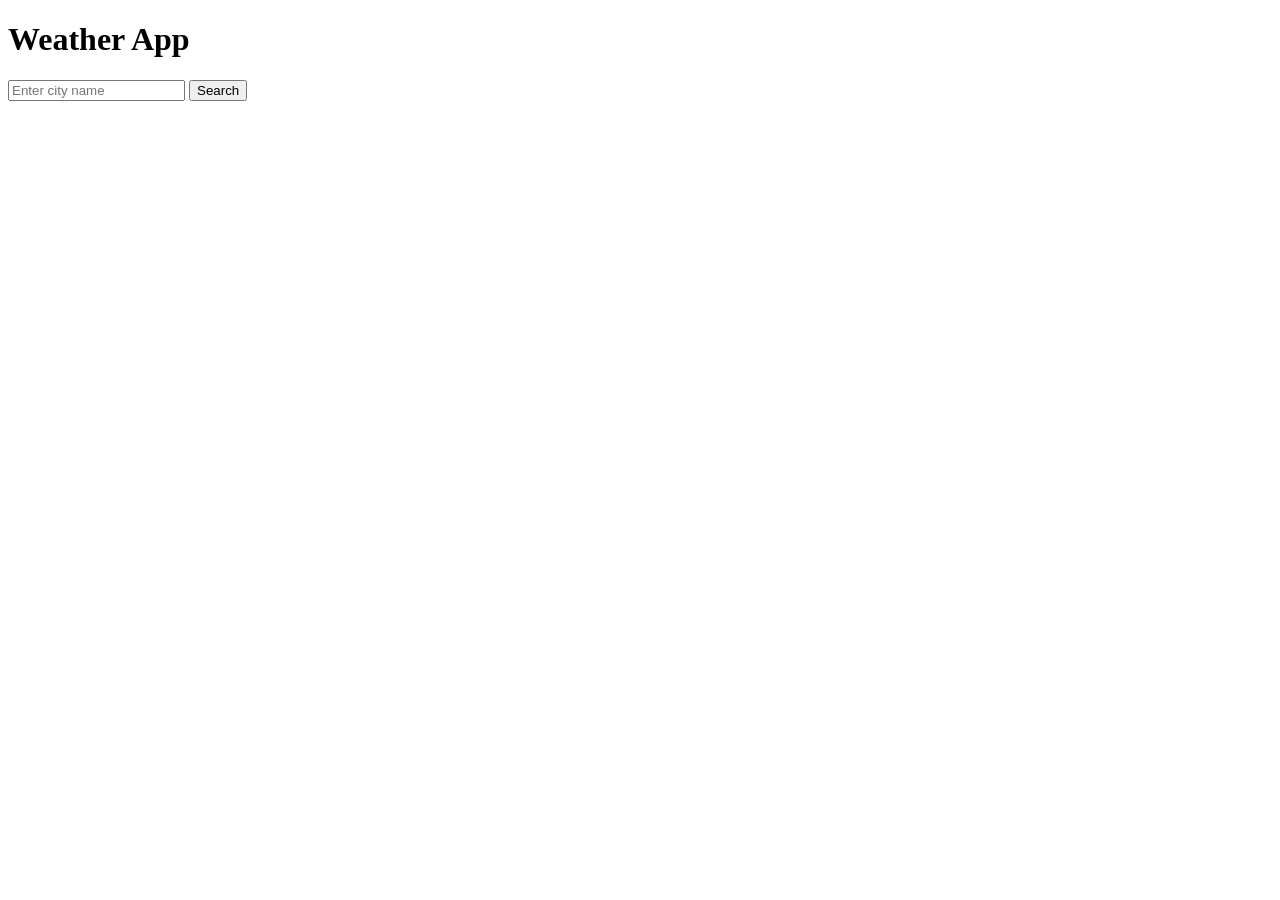
==== index.html @ 43895ffa "added basic html of the app and gitignore" ====
<!DOCTYPE html>
<html lang="en">
<head>
    <meta charset="UTF-8">
    <meta name="viewport" content="width=device-width, initial-scale=1.0">
    <title>Weather App</title>
    <link rel="stylesheet" href="style.css">
</head>
<body>

    <header>
        <h1>Weather App</h1>
    </header>

    <main>
        <section class="search-section">
            <input type="text" id="city-input" placeholder="Enter city name">
            <button id="search-btn">Search</button>
        </section>

        <p id="error-message" style="display: none;"></p>

        <section class="weather-card" id="weather-card" style="display: none;">
            <h2 id="location">Delhi, India</h2>
            <div id="weather-icon">☀️</div>
            <h3 id="temperature">32°C</h3>
            <p id="condition">Clear</p>
            
            <div class="weather-details">
                <p id="humidity">Humidity: 45%</p>
                <p id="wind-speed">Wind: 14 km/h</p>
            </div>
        </section>
    </main>

    <script src="script.js"></script>
</body>
</html>
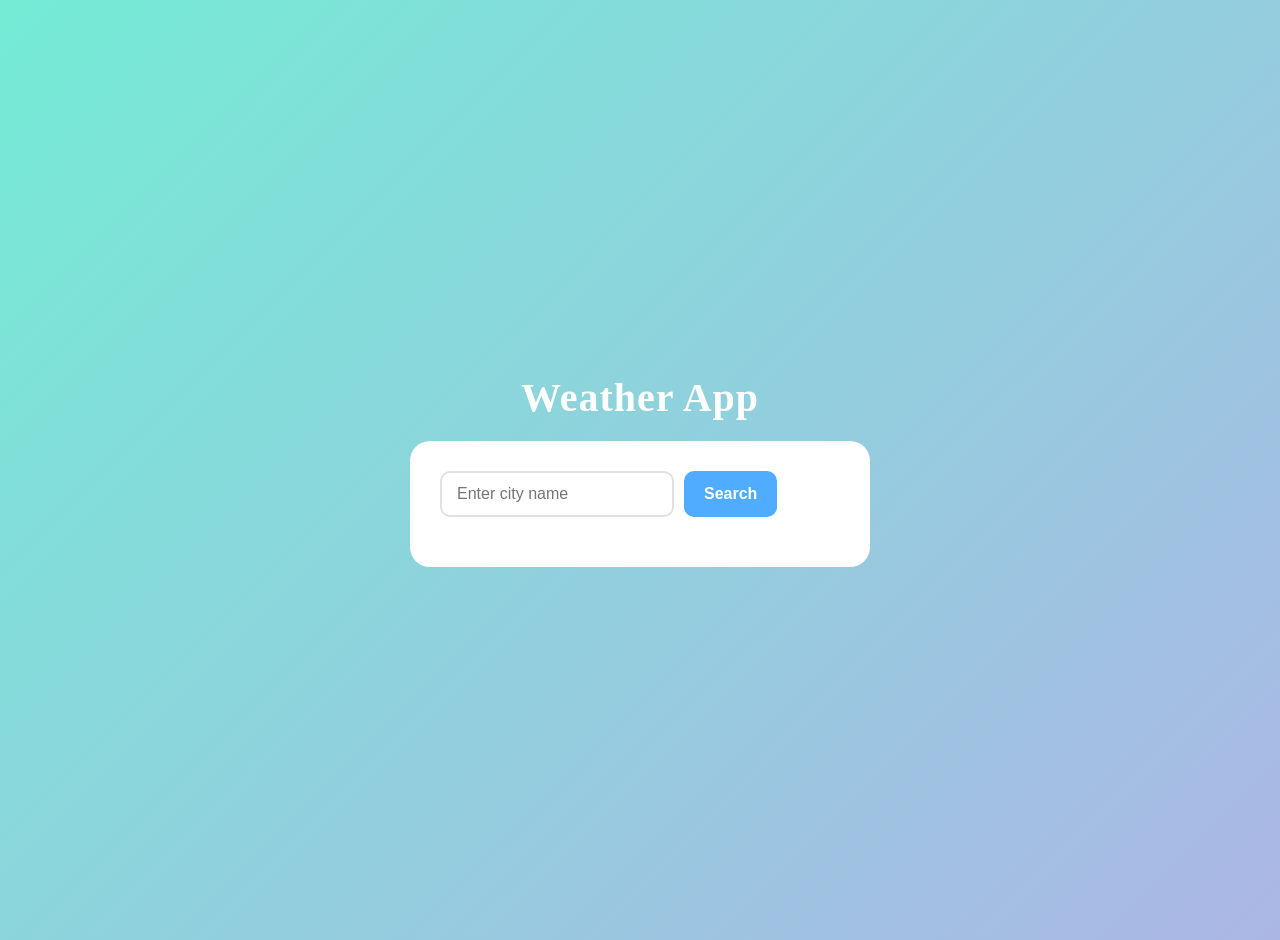
==== commit 5a089068: "added script.js  and styles.css" ====
--- a/index.html
+++ b/index.html
@@ -1,8 +1,6 @@
 <!DOCTYPE html>
 <html lang="en">
 <head>
-    <meta charset="UTF-8">
-    <meta name="viewport" content="width=device-width, initial-scale=1.0">
     <title>Weather App</title>
     <link rel="stylesheet" href="style.css">
 </head>
@@ -23,16 +21,28 @@
         <section class="weather-card" id="weather-card" style="display: none;">
             <h2 id="location">Delhi, India</h2>
             <div id="weather-icon">☀️</div>
-            <h3 id="temperature">32°C</h3>
+            <div class="temperature-container">
+                <h3 id="temperature">32°C</h3>
+                <p id="feels-like">Feels like: 38°C</p>
+            </div>
             <p id="condition">Clear</p>
             
             <div class="weather-details">
                 <p id="humidity">Humidity: 45%</p>
                 <p id="wind-speed">Wind: 14 km/h</p>
+                <p id="temp-min-max">Min: 28°C / Max: 35°C</p>
+            </div>
+            <div class="advisory-section" id="advisory-section">
+                <h3>Advice</h3>
+                <ul id="advisory-list">
+                    <li>Very high heat: avoid going out between 12 and 4 PM and drink water regularly.</li>
+                    <li>High humidity: clothes will not dry outdoors.</li>
+                </ul>
             </div>
         </section>
     </main>
 
+    <script src="advisory-rules.js"></script>
     <script src="script.js"></script>
 </body>
 </html>
--- a/style.css
+++ b/style.css
@@ -0,0 +1,158 @@
+* {
+    margin: 0;
+    padding: 0;
+}
+
+body {
+    background: linear-gradient(135deg, #74ebd5 0%, #acb6e5 100%);
+    display: flex;
+    flex-direction: column;
+    align-items: center;
+    justify-content: center;
+    min-height: 100vh;
+    color: #333;
+    padding: 20px;
+}
+
+header h1 {
+    color: #ffffff;
+    font-size: 2.5rem;
+    margin-bottom: 20px;
+    letter-spacing: 1px;
+}
+
+main {
+    background-color: #ffffff;
+    padding: 30px;
+    border-radius: 20px;
+    width: 100%;
+    max-width: 400px;
+    text-align: center;
+}
+
+.search-section {
+    display: flex;
+    gap: 10px;
+    margin-bottom: 20px;
+}
+
+#city-input {
+    padding: 12px 15px;
+    border: 2px solid #e1e1e1;
+    border-radius: 10px;
+    font-size: 1rem;
+}
+
+#city-input:focus {
+    border-color: #74ebd5;
+}
+
+#search-btn {
+    padding: 12px 20px;
+    background-color: #4facfe;
+    color: white;
+    border: none;
+    border-radius: 10px;
+    font-size: 1rem;
+    font-weight: bold;
+}
+
+#search-btn:hover {
+    background-color: #00f2fe;
+}
+
+#error-message {
+    color: #e74c3c;
+    background-color: #fdf2f2;
+    padding: 10px;
+    border-radius: 8px;
+    border: 1px solid #f8d7da;
+    margin-bottom: 15px;
+    font-weight: bold;
+    font-size: 0.95rem;
+}
+
+#location {
+    font-size: 1.8rem;
+    color: #2c3e50;
+    margin-bottom: 5px;
+}
+
+#weather-icon {
+    font-size: 4.5rem;
+    margin: 10px 0;
+}
+
+.temperature-container {
+    margin-bottom: 10px;
+}
+
+#temperature {
+    font-size: 3.2rem;
+    font-weight: bold;
+    color: #34495e;
+}
+
+#feels-like {
+    font-size: 0.95rem;
+    color: #7f8c8d;
+}
+
+#condition {
+    font-size: 1.2rem;
+    color: #555;
+    letter-spacing: 1px;
+    margin-bottom: 20px;
+    font-weight: 600;
+}
+
+.weather-details {
+    display: grid;
+    grid-template-columns: 1fr 1fr;
+    gap: 10px;
+    background-color: #f8f9fa;
+    padding: 15px 20px;
+    border-radius: 12px;
+    border: 1px solid #e1e1e1;
+    margin-bottom: 20px;
+}
+
+.weather-details p {
+    font-size: 1rem;
+    color: #555;
+    font-weight: 600;
+}
+
+#temp-min-max {
+    border-top: 1px solid #eaeaea;
+    padding-top: 8px;
+    color: #7f8c8d;
+}
+
+.advisory-section {
+    background-color: #fff8e1;
+    border: 1px solid #ffe082;
+    border-radius: 12px;
+    padding: 15px;
+    text-align: left;
+}
+
+.advisory-section h3 {
+    color: #b78103;
+    font-size: 1rem;
+    margin-bottom: 8px;
+    letter-spacing: 1px;
+    border-bottom: 1px solid #ffe8a1;
+    padding-bottom: 4px;
+}
+
+.advisory-section ul {
+    padding-left: 20px;
+}
+
+.advisory-section li {
+    font-size: 0.88rem;
+    color: #4a3b00;
+    margin-bottom: 6px;
+    line-height: 1.3;
+}
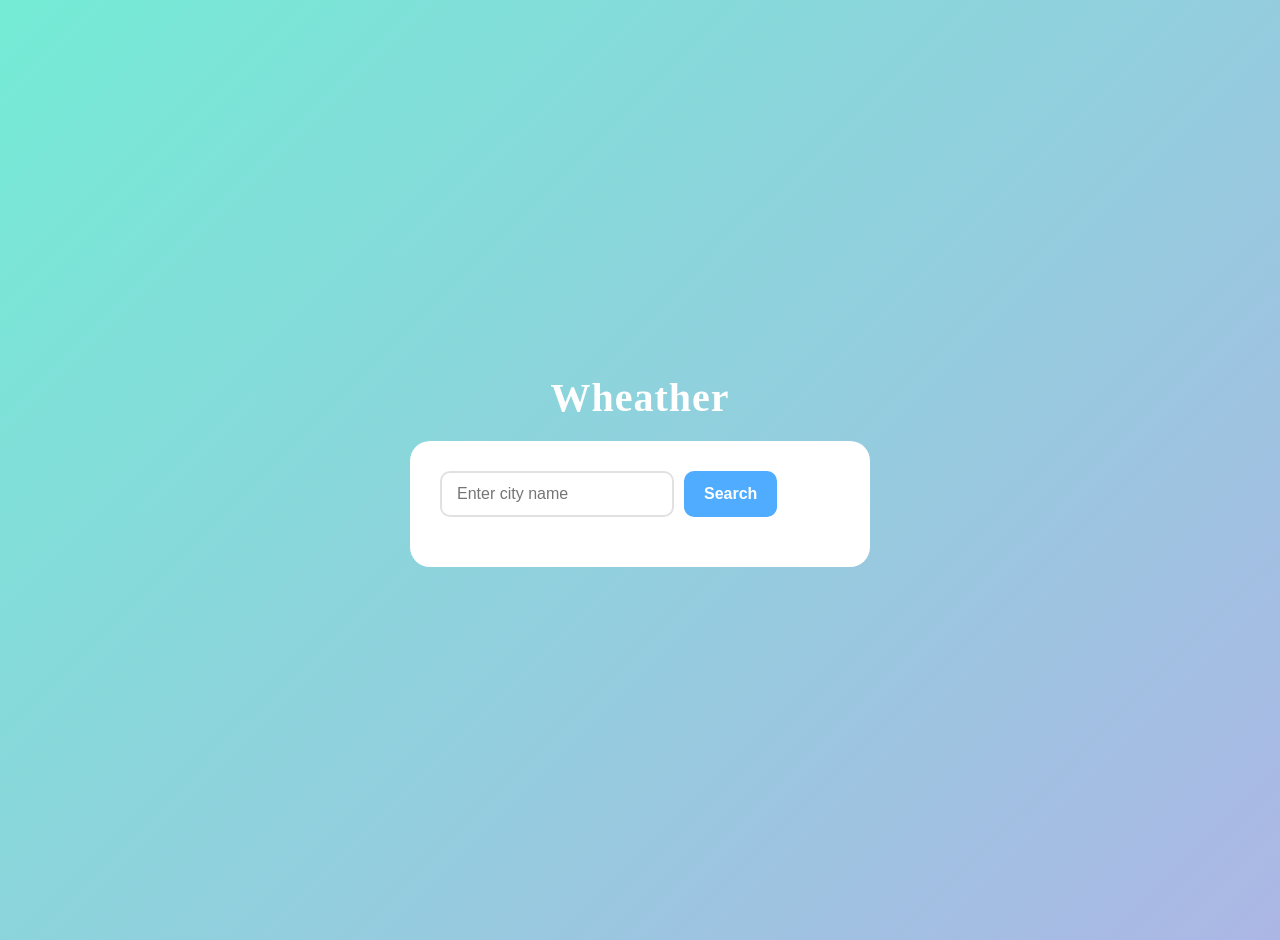
==== commit 5301b3fa: "Theory assignment 3 and Lab assignment 3" ====
--- a/index.html
+++ b/index.html
@@ -7,7 +7,7 @@
 <body>
 
     <header>
-        <h1>Weather App</h1>
+        <h1>Wheather</h1>
     </header>
 
     <main>
--- a/style.css
+++ b/style.css
@@ -124,6 +124,7 @@
 }
 
 #temp-min-max {
+    grid-column: span 2;
     border-top: 1px solid #eaeaea;
     padding-top: 8px;
     color: #7f8c8d;
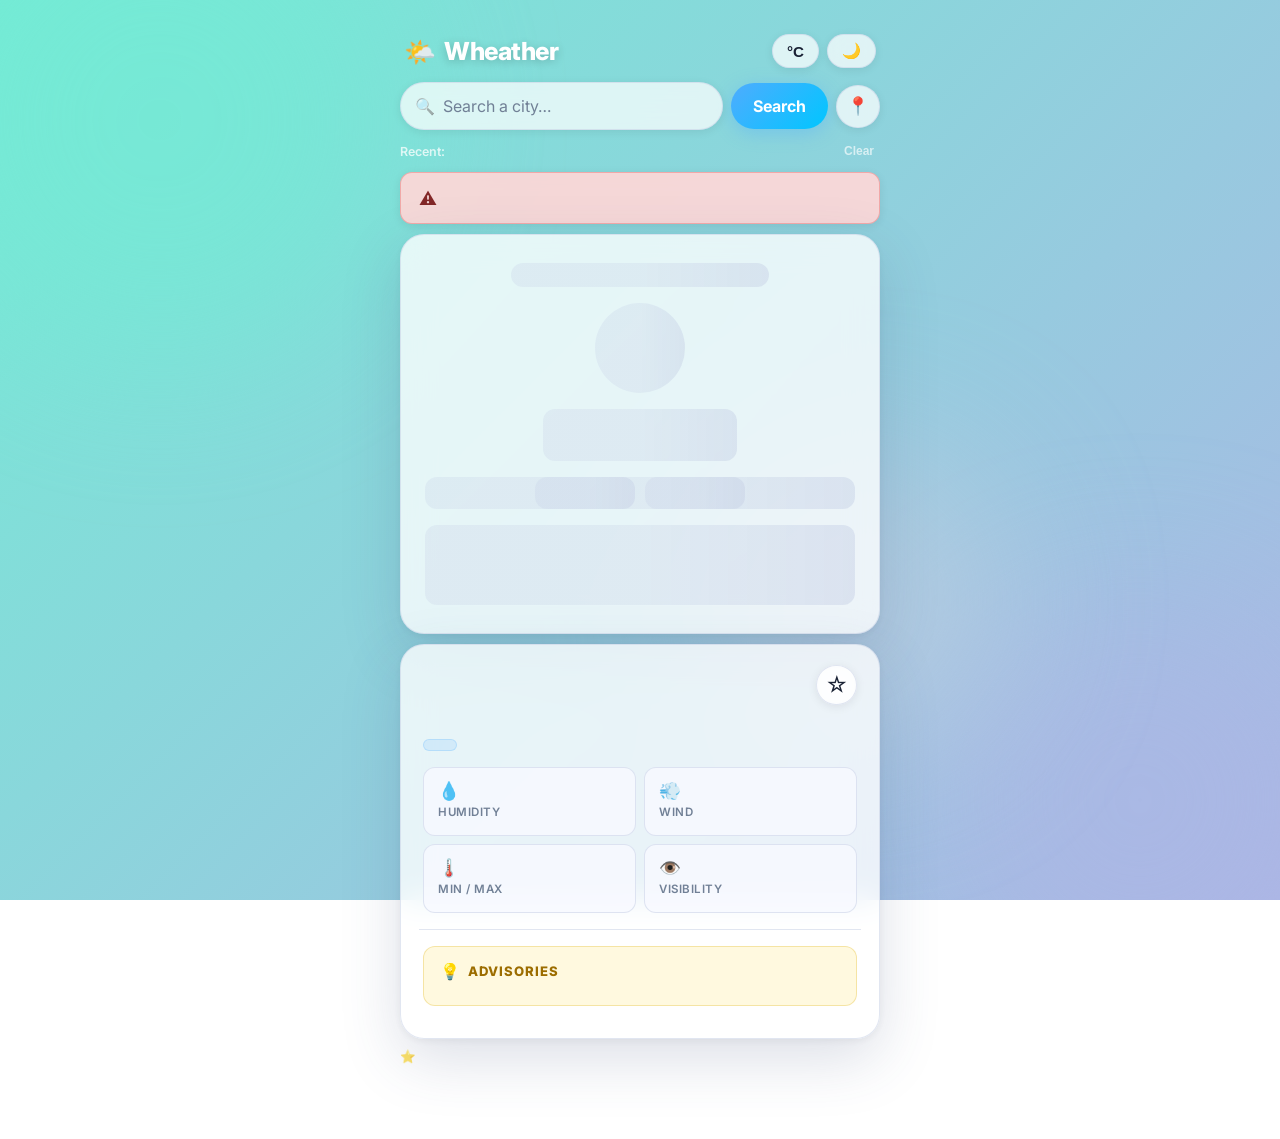
==== commit 99a9389a: "UI with advisory layer; secure API key via config.js" ====
--- a/index.html
+++ b/index.html
@@ -1,48 +1,180 @@
 <!DOCTYPE html>
-<html lang="en">
+<html lang="en" data-theme="light">
 <head>
-    <title>Weather App</title>
-    <link rel="stylesheet" href="style.css">
+  <meta charset="UTF-8" />
+  <meta name="viewport" content="width=device-width, initial-scale=1.0" />
+  <title>Wheather — Smart Weather Advisory</title>
+  <meta name="description" content="Real-time weather with smart, rule-based advisories for your city." />
+  <link rel="stylesheet" href="style.css" />
+  <!-- Google Fonts -->
+  <link rel="preconnect" href="https://fonts.googleapis.com" />
+  <link rel="preconnect" href="https://fonts.gstatic.com" crossorigin />
+  <link href="https://fonts.googleapis.com/css2?family=Inter:wght@300;400;500;600;700;800&display=swap" rel="stylesheet" />
 </head>
 <body>
 
-    <header>
-        <h1>Wheather</h1>
+  <!-- ═══════════════════ BACKGROUND LAYER ═══════════════════ -->
+  <div class="bg-layer" id="bg-layer" aria-hidden="true">
+    <div class="bg-orb bg-orb--1"></div>
+    <div class="bg-orb bg-orb--2"></div>
+    <div class="bg-orb bg-orb--3"></div>
+  </div>
+
+  <!-- ═══════════════════ APP SHELL ═══════════════════ -->
+  <div class="app-shell">
+
+    <!-- HEADER -->
+    <header class="app-header">
+      <div class="app-logo">
+        <span class="logo-icon" aria-hidden="true">🌤️</span>
+        <span class="logo-text">Wheather</span>
+      </div>
+      <div class="header-controls">
+        <button id="unit-toggle" class="icon-btn" title="Toggle °C / °F" aria-label="Toggle temperature unit">
+          <span id="unit-label">°C</span>
+        </button>
+        <button id="theme-toggle" class="icon-btn" title="Toggle dark mode" aria-label="Toggle dark mode">
+          <span id="theme-icon">🌙</span>
+        </button>
+      </div>
     </header>
 
-    <main>
-        <section class="search-section">
-            <input type="text" id="city-input" placeholder="Enter city name">
-            <button id="search-btn">Search</button>
-        </section>
+    <!-- MAIN CONTENT -->
+    <main class="app-main">
 
-        <p id="error-message" style="display: none;"></p>
+      <!-- ── SEARCH SECTION ── -->
+      <section class="search-section" aria-label="City search">
+        <div class="search-box">
+          <span class="search-icon" aria-hidden="true">🔍</span>
+          <input
+            type="text"
+            id="city-input"
+            class="search-input"
+            placeholder="Search a city…"
+            autocomplete="off"
+            aria-label="City name"
+            maxlength="100"
+          />
+          <button id="clear-btn" class="clear-btn" title="Clear" aria-label="Clear input" hidden>✕</button>
+        </div>
+        <button id="search-btn" class="search-btn" aria-label="Search weather">
+          <span class="btn-text">Search</span>
+          <span class="btn-spinner" aria-hidden="true"></span>
+        </button>
+        <button id="location-btn" class="icon-btn location-btn" title="Use my location" aria-label="Use current location">
+          📍
+        </button>
+      </section>
 
-        <section class="weather-card" id="weather-card" style="display: none;">
-            <h2 id="location">Delhi, India</h2>
-            <div id="weather-icon">☀️</div>
-            <div class="temperature-container">
-                <h3 id="temperature">32°C</h3>
-                <p id="feels-like">Feels like: 38°C</p>
-            </div>
-            <p id="condition">Clear</p>
-            
-            <div class="weather-details">
-                <p id="humidity">Humidity: 45%</p>
-                <p id="wind-speed">Wind: 14 km/h</p>
-                <p id="temp-min-max">Min: 28°C / Max: 35°C</p>
-            </div>
-            <div class="advisory-section" id="advisory-section">
-                <h3>Advice</h3>
-                <ul id="advisory-list">
-                    <li>Very high heat: avoid going out between 12 and 4 PM and drink water regularly.</li>
-                    <li>High humidity: clothes will not dry outdoors.</li>
-                </ul>
-            </div>
-        </section>
+      <!-- ── SEARCH HISTORY ── -->
+      <div class="history-row" id="history-row" hidden>
+        <span class="history-label">Recent:</span>
+        <div class="history-chips" id="history-chips" aria-label="Recent searches"></div>
+        <button id="clear-history-btn" class="ghost-btn" aria-label="Clear history">Clear</button>
+      </div>
+
+      <!-- ── ERROR / INFO BANNER ── -->
+      <div class="banner banner--error" id="error-banner" role="alert" aria-live="polite" hidden>
+        <span class="banner-icon" aria-hidden="true">⚠️</span>
+        <span id="error-message"></span>
+      </div>
+
+      <!-- ── LOADING SKELETON ── -->
+      <div class="skeleton-card" id="skeleton-card" hidden aria-busy="true" aria-label="Loading weather data">
+        <div class="sk sk--title"></div>
+        <div class="sk sk--icon"></div>
+        <div class="sk sk--temp"></div>
+        <div class="sk sk--row">
+          <div class="sk sk--chip"></div>
+          <div class="sk sk--chip"></div>
+        </div>
+        <div class="sk sk--advisory"></div>
+      </div>
+
+      <!-- ── WEATHER CARD ── -->
+      <section class="weather-card" id="weather-card" hidden aria-label="Weather information">
+
+        <!-- Location + Time -->
+        <div class="card-header">
+          <div class="card-location">
+            <h2 id="location" class="location-name"></h2>
+            <p id="local-time" class="local-time"></p>
+          </div>
+          <button id="fav-btn" class="icon-btn fav-btn" title="Save as favourite" aria-label="Add to favourites" aria-pressed="false">
+            ☆
+          </button>
+        </div>
+
+        <!-- Icon + Temperature -->
+        <div class="card-hero">
+          <div id="weather-icon" class="weather-emoji" role="img" aria-label="Weather icon"></div>
+          <div class="hero-temps">
+            <div id="temperature" class="temp-main"></div>
+            <div id="feels-like" class="temp-feels"></div>
+          </div>
+        </div>
+
+        <!-- Condition badge -->
+        <div id="condition" class="condition-badge"></div>
+
+        <!-- Stats grid -->
+        <div class="stats-grid">
+          <div class="stat-cell">
+            <span class="stat-icon" aria-hidden="true">💧</span>
+            <span class="stat-label">Humidity</span>
+            <span class="stat-value" id="humidity"></span>
+          </div>
+          <div class="stat-cell">
+            <span class="stat-icon" aria-hidden="true">💨</span>
+            <span class="stat-label">Wind</span>
+            <span class="stat-value" id="wind-speed"></span>
+          </div>
+          <div class="stat-cell">
+            <span class="stat-icon" aria-hidden="true">🌡️</span>
+            <span class="stat-label">Min / Max</span>
+            <span class="stat-value" id="temp-min-max"></span>
+          </div>
+          <div class="stat-cell">
+            <span class="stat-icon" aria-hidden="true">👁️</span>
+            <span class="stat-label">Visibility</span>
+            <span class="stat-value" id="visibility"></span>
+          </div>
+        </div>
+
+        <!-- Divider -->
+        <div class="card-divider" aria-hidden="true"></div>
+
+        <!-- Advisory Section -->
+        <div class="advisory-section" id="advisory-section" aria-label="Weather advisories">
+          <div class="advisory-header">
+            <span class="advisory-badge" aria-hidden="true">💡</span>
+            <h3 class="advisory-title">Advisories</h3>
+          </div>
+          <ul class="advisory-list" id="advisory-list" aria-label="Advisory messages"></ul>
+        </div>
+
+        <!-- Footer -->
+        <p class="card-footer" id="last-updated"></p>
+      </section>
+
+      <!-- ── FAVOURITES ── -->
+      <div class="favourites-row" id="favourites-row" hidden>
+        <span class="history-label">⭐ Favourites:</span>
+        <div class="history-chips" id="fav-chips" aria-label="Favourite cities"></div>
+      </div>
+
     </main>
 
-    <script src="advisory-rules.js"></script>
-    <script src="script.js"></script>
+    <!-- FOOTER -->
+    <footer class="app-footer">
+      <p>Data from <a href="https://openweathermap.org" target="_blank" rel="noopener">OpenWeatherMap</a> · Advisories are informational only, not medical advice.</p>
+    </footer>
+
+  </div><!-- /app-shell -->
+
+  <!-- config.js is gitignored — copy config.example.js → config.js with your key -->
+  <script src="config.js"></script>
+  <script src="advisory-rules.js"></script>
+  <script src="script.js"></script>
 </body>
-</html>+</html>
--- a/style.css
+++ b/style.css
@@ -1,159 +1,760 @@
-* {
-    margin: 0;
-    padding: 0;
+/* ═══════════════════════════════════════════════════════════════
+   WHEATHER — style.css
+   Production-level CSS  |  Light & Dark themes  |  Responsive
+   ═══════════════════════════════════════════════════════════════ */
+
+/* ── RESET & BASE ──────────────────────────────────────────── */
+*, *::before, *::after {
+  box-sizing: border-box;
+  margin: 0;
+  padding: 0;
+}
+
+:root {
+  --font: 'Inter', system-ui, -apple-system, sans-serif;
+
+  /* Light theme tokens */
+  --bg-glass      : rgba(255,255,255,0.72);
+  --bg-glass-hover: rgba(255,255,255,0.86);
+  --bg-card       : rgba(255,255,255,0.78);
+  --bg-stats      : rgba(248,249,255,0.80);
+  --bg-advisory   : rgba(255,249,220,0.90);
+  --border-color  : rgba(200,210,230,0.55);
+  --shadow        : 0 20px 60px rgba(60,80,120,0.18), 0 2px 8px rgba(0,0,0,0.06);
+  --shadow-sm     : 0 2px 10px rgba(0,0,0,0.08);
+  --text-primary  : #1a2235;
+  --text-secondary: #4a5568;
+  --text-muted    : #718096;
+  --accent        : #4facfe;
+  --accent-hover  : #00c6ff;
+  --danger        : #e53e3e;
+  --warning       : #dd6b20;
+  --info          : #3182ce;
+  --ok            : #38a169;
+  --adv-danger-bg : rgba(254,215,215,0.80);
+  --adv-warn-bg   : rgba(254,235,200,0.80);
+  --adv-info-bg   : rgba(190,227,248,0.75);
+  --adv-ok-bg     : rgba(198,246,213,0.75);
+  --chip-bg       : rgba(255,255,255,0.65);
+  --chip-border   : rgba(79,172,254,0.30);
+  --chip-text     : #2d6fa7;
+  --radius-card   : 24px;
+  --radius-sm     : 12px;
+  --radius-pill   : 999px;
+  --transition    : 0.22s cubic-bezier(0.4,0,0.2,1);
+}
+
+[data-theme="dark"] {
+  --bg-glass      : rgba(18,22,36,0.80);
+  --bg-glass-hover: rgba(28,34,52,0.90);
+  --bg-card       : rgba(22,28,44,0.84);
+  --bg-stats      : rgba(30,38,56,0.80);
+  --bg-advisory   : rgba(40,34,10,0.85);
+  --border-color  : rgba(80,100,140,0.35);
+  --shadow        : 0 20px 60px rgba(0,0,0,0.50), 0 2px 8px rgba(0,0,0,0.30);
+  --text-primary  : #e8edf5;
+  --text-secondary: #a0aec0;
+  --text-muted    : #718096;
+  --accent        : #63b3ff;
+  --accent-hover  : #90cff7;
+  --chip-bg       : rgba(50,70,110,0.55);
+  --chip-border   : rgba(99,179,255,0.30);
+  --chip-text     : #90cff7;
+  --adv-danger-bg : rgba(100,20,20,0.70);
+  --adv-warn-bg   : rgba(90,45,0,0.70);
+  --adv-info-bg   : rgba(20,50,80,0.70);
+  --adv-ok-bg     : rgba(10,50,30,0.70);
+}
+
+html {
+  font-family: var(--font);
+  font-size: 16px;
+  -webkit-font-smoothing: antialiased;
 }
 
 body {
-    background: linear-gradient(135deg, #74ebd5 0%, #acb6e5 100%);
-    display: flex;
-    flex-direction: column;
-    align-items: center;
-    justify-content: center;
-    min-height: 100vh;
-    color: #333;
-    padding: 20px;
-}
-
-header h1 {
-    color: #ffffff;
-    font-size: 2.5rem;
-    margin-bottom: 20px;
-    letter-spacing: 1px;
-}
-
-main {
-    background-color: #ffffff;
-    padding: 30px;
-    border-radius: 20px;
-    width: 100%;
-    max-width: 400px;
-    text-align: center;
-}
-
+  min-height: 100dvh;
+  display: flex;
+  align-items: flex-start;
+  justify-content: center;
+  padding: 16px 16px 40px;
+  color: var(--text-primary);
+  position: relative;
+  transition: color var(--transition);
+}
+
+/* ── ANIMATED BACKGROUND ───────────────────────────────────── */
+.bg-layer {
+  position: fixed;
+  inset: 0;
+  z-index: -1;
+  overflow: hidden;
+  transition: background var(--transition);
+  background: linear-gradient(135deg, var(--orb1,#74ebd5), var(--orb2,#acb6e5));
+}
+
+.bg-orb {
+  position: absolute;
+  border-radius: 50%;
+  filter: blur(80px);
+  opacity: 0.6;
+  animation: drift 18s ease-in-out infinite alternate;
+}
+
+.bg-orb--1 {
+  width: 480px; height: 480px;
+  top: -120px; left: -80px;
+  background: var(--orb1, #74ebd5);
+  animation-delay: 0s;
+}
+
+.bg-orb--2 {
+  width: 400px; height: 400px;
+  bottom: -100px; right: -60px;
+  background: var(--orb2, #acb6e5);
+  animation-delay: -6s;
+}
+
+.bg-orb--3 {
+  width: 300px; height: 300px;
+  top: 50%; left: 55%;
+  background: var(--orb3, #c3cfe2);
+  animation-delay: -12s;
+}
+
+@keyframes drift {
+  from { transform: translate(0,0) scale(1); }
+  to   { transform: translate(40px,30px) scale(1.1); }
+}
+
+/* ── APP SHELL ─────────────────────────────────────────────── */
+.app-shell {
+  width: 100%;
+  max-width: 480px;
+  display: flex;
+  flex-direction: column;
+  gap: 0;
+}
+
+/* ── HEADER ────────────────────────────────────────────────── */
+.app-header {
+  display: flex;
+  align-items: center;
+  justify-content: space-between;
+  padding: 18px 4px 14px;
+}
+
+.app-logo {
+  display: flex;
+  align-items: center;
+  gap: 8px;
+}
+
+.logo-icon { font-size: 1.6rem; }
+
+.logo-text {
+  font-size: 1.55rem;
+  font-weight: 800;
+  color: #fff;
+  letter-spacing: -0.5px;
+  text-shadow: 0 2px 10px rgba(0,0,0,0.20);
+}
+
+.header-controls {
+  display: flex;
+  gap: 8px;
+}
+
+/* ── ICON BUTTON (generic) ─────────────────────────────────── */
+.icon-btn {
+  background: var(--bg-glass);
+  border: 1px solid var(--border-color);
+  border-radius: var(--radius-pill);
+  padding: 7px 14px;
+  font-size: 0.95rem;
+  font-weight: 600;
+  color: var(--text-primary);
+  cursor: pointer;
+  backdrop-filter: blur(8px);
+  -webkit-backdrop-filter: blur(8px);
+  transition: background var(--transition), transform var(--transition), box-shadow var(--transition);
+  box-shadow: var(--shadow-sm);
+  display: flex;
+  align-items: center;
+  gap: 4px;
+  user-select: none;
+}
+
+.icon-btn:hover {
+  background: var(--bg-glass-hover);
+  transform: translateY(-1px);
+  box-shadow: 0 4px 16px rgba(0,0,0,0.12);
+}
+
+.icon-btn:active { transform: scale(0.95); }
+
+/* ── MAIN ──────────────────────────────────────────────────── */
+.app-main {
+  display: flex;
+  flex-direction: column;
+  gap: 10px;
+}
+
+/* ── SEARCH SECTION ────────────────────────────────────────── */
 .search-section {
-    display: flex;
-    gap: 10px;
-    margin-bottom: 20px;
-}
-
-#city-input {
-    padding: 12px 15px;
-    border: 2px solid #e1e1e1;
-    border-radius: 10px;
-    font-size: 1rem;
-}
-
-#city-input:focus {
-    border-color: #74ebd5;
-}
-
-#search-btn {
-    padding: 12px 20px;
-    background-color: #4facfe;
-    color: white;
-    border: none;
-    border-radius: 10px;
-    font-size: 1rem;
-    font-weight: bold;
-}
-
-#search-btn:hover {
-    background-color: #00f2fe;
-}
-
-#error-message {
-    color: #e74c3c;
-    background-color: #fdf2f2;
-    padding: 10px;
-    border-radius: 8px;
-    border: 1px solid #f8d7da;
-    margin-bottom: 15px;
-    font-weight: bold;
-    font-size: 0.95rem;
-}
-
-#location {
-    font-size: 1.8rem;
-    color: #2c3e50;
-    margin-bottom: 5px;
-}
-
-#weather-icon {
-    font-size: 4.5rem;
-    margin: 10px 0;
-}
-
-.temperature-container {
-    margin-bottom: 10px;
-}
-
-#temperature {
-    font-size: 3.2rem;
-    font-weight: bold;
-    color: #34495e;
-}
-
-#feels-like {
-    font-size: 0.95rem;
-    color: #7f8c8d;
-}
-
-#condition {
-    font-size: 1.2rem;
-    color: #555;
-    letter-spacing: 1px;
-    margin-bottom: 20px;
-    font-weight: 600;
-}
-
-.weather-details {
-    display: grid;
-    grid-template-columns: 1fr 1fr;
-    gap: 10px;
-    background-color: #f8f9fa;
-    padding: 15px 20px;
-    border-radius: 12px;
-    border: 1px solid #e1e1e1;
-    margin-bottom: 20px;
-}
-
-.weather-details p {
-    font-size: 1rem;
-    color: #555;
-    font-weight: 600;
-}
-
-#temp-min-max {
-    grid-column: span 2;
-    border-top: 1px solid #eaeaea;
-    padding-top: 8px;
-    color: #7f8c8d;
-}
-
+  display: flex;
+  gap: 8px;
+  align-items: center;
+}
+
+.search-box {
+  flex: 1;
+  display: flex;
+  align-items: center;
+  background: var(--bg-glass);
+  border: 1.5px solid var(--border-color);
+  border-radius: var(--radius-pill);
+  padding: 0 14px;
+  gap: 8px;
+  backdrop-filter: blur(10px);
+  -webkit-backdrop-filter: blur(10px);
+  transition: border-color var(--transition), box-shadow var(--transition);
+  box-shadow: var(--shadow-sm);
+}
+
+.search-box:focus-within {
+  border-color: var(--accent);
+  box-shadow: 0 0 0 3px rgba(79,172,254,0.22);
+}
+
+.search-icon { font-size: 1rem; opacity: 0.5; flex-shrink: 0; }
+
+.search-input {
+  flex: 1;
+  border: none;
+  background: transparent;
+  font-family: var(--font);
+  font-size: 1rem;
+  font-weight: 500;
+  color: var(--text-primary);
+  padding: 13px 0;
+  outline: none;
+  min-width: 0;
+}
+
+.search-input::placeholder { color: var(--text-muted); font-weight: 400; }
+
+.clear-btn {
+  background: none;
+  border: none;
+  color: var(--text-muted);
+  cursor: pointer;
+  font-size: 0.85rem;
+  padding: 4px;
+  border-radius: 50%;
+  transition: color var(--transition), background var(--transition);
+  flex-shrink: 0;
+}
+
+.clear-btn:hover { color: var(--text-primary); background: rgba(0,0,0,0.06); }
+
+/* Search button */
+.search-btn {
+  background: linear-gradient(135deg, #4facfe, #00c6ff);
+  border: none;
+  border-radius: var(--radius-pill);
+  padding: 13px 22px;
+  color: #fff;
+  font-family: var(--font);
+  font-size: 1rem;
+  font-weight: 700;
+  cursor: pointer;
+  transition: transform var(--transition), box-shadow var(--transition), opacity var(--transition);
+  box-shadow: 0 4px 18px rgba(79,172,254,0.40);
+  display: flex;
+  align-items: center;
+  gap: 8px;
+  white-space: nowrap;
+  flex-shrink: 0;
+}
+
+.search-btn:hover:not(:disabled) {
+  transform: translateY(-2px);
+  box-shadow: 0 8px 24px rgba(79,172,254,0.50);
+}
+
+.search-btn:active:not(:disabled) { transform: scale(0.96); }
+
+.search-btn:disabled { opacity: 0.75; cursor: not-allowed; }
+
+/* Loading spinner inside button */
+.btn-spinner {
+  display: none;
+  width: 16px; height: 16px;
+  border: 2.5px solid rgba(255,255,255,0.4);
+  border-top-color: #fff;
+  border-radius: 50%;
+  animation: spin 0.7s linear infinite;
+}
+
+.search-btn.loading .btn-text  { display: none; }
+.search-btn.loading .btn-spinner { display: block; }
+
+/* Location button */
+.location-btn {
+  font-size: 1.1rem;
+  padding: 10px;
+  flex-shrink: 0;
+}
+
+.location-btn.spin { animation: spin 0.9s linear infinite; }
+
+@keyframes spin {
+  to { transform: rotate(360deg); }
+}
+
+/* ── HISTORY / CHIPS ROW ───────────────────────────────────── */
+.history-row,
+.favourites-row {
+  display: flex;
+  align-items: center;
+  flex-wrap: wrap;
+  gap: 6px;
+}
+
+.history-label {
+  font-size: 0.78rem;
+  font-weight: 600;
+  color: rgba(255,255,255,0.75);
+  white-space: nowrap;
+}
+
+.history-chips {
+  display: flex;
+  flex-wrap: wrap;
+  gap: 5px;
+  flex: 1;
+}
+
+.chip {
+  background: var(--chip-bg);
+  border: 1px solid var(--chip-border);
+  border-radius: var(--radius-pill);
+  padding: 5px 12px;
+  font-size: 0.8rem;
+  font-weight: 600;
+  color: var(--chip-text);
+  cursor: pointer;
+  transition: background var(--transition), transform var(--transition);
+  backdrop-filter: blur(6px);
+  -webkit-backdrop-filter: blur(6px);
+}
+
+.chip:hover {
+  background: var(--bg-glass-hover);
+  transform: translateY(-1px);
+}
+
+.ghost-btn {
+  background: transparent;
+  border: none;
+  color: rgba(255,255,255,0.65);
+  font-size: 0.75rem;
+  cursor: pointer;
+  font-weight: 600;
+  padding: 4px 6px;
+  border-radius: 6px;
+  transition: color var(--transition);
+}
+
+.ghost-btn:hover { color: rgba(255,255,255,0.95); }
+
+/* ── BANNER (error / info) ─────────────────────────────────── */
+.banner {
+  display: flex;
+  align-items: flex-start;
+  gap: 10px;
+  padding: 14px 18px;
+  border-radius: var(--radius-sm);
+  font-size: 0.93rem;
+  font-weight: 500;
+  backdrop-filter: blur(8px);
+  -webkit-backdrop-filter: blur(8px);
+  box-shadow: var(--shadow-sm);
+  animation: fadeDown 0.25s ease;
+}
+
+.banner--error {
+  background: rgba(254,215,215,0.92);
+  border: 1px solid rgba(229,62,62,0.30);
+  color: #822727;
+}
+
+[data-theme="dark"] .banner--error {
+  background: rgba(100,20,20,0.85);
+  color: #fed7d7;
+}
+
+.banner-icon { font-size: 1.1rem; flex-shrink: 0; margin-top: 1px; }
+
+.banner--shake {
+  animation: shake 0.35s ease;
+}
+
+@keyframes shake {
+  0%,100% { transform: translateX(0); }
+  20%      { transform: translateX(-6px); }
+  40%      { transform: translateX(6px); }
+  60%      { transform: translateX(-4px); }
+  80%      { transform: translateX(4px); }
+}
+
+@keyframes fadeDown {
+  from { opacity: 0; transform: translateY(-8px); }
+  to   { opacity: 1; transform: translateY(0); }
+}
+
+/* ── SKELETON LOADER ───────────────────────────────────────── */
+.skeleton-card {
+  background: var(--bg-card);
+  border: 1px solid var(--border-color);
+  border-radius: var(--radius-card);
+  padding: 28px 24px;
+  display: flex;
+  flex-direction: column;
+  align-items: center;
+  gap: 16px;
+  backdrop-filter: blur(16px);
+  -webkit-backdrop-filter: blur(16px);
+  box-shadow: var(--shadow);
+}
+
+.sk {
+  border-radius: var(--radius-sm);
+  background: linear-gradient(90deg, rgba(200,210,230,0.3) 25%, rgba(200,210,230,0.5) 50%, rgba(200,210,230,0.3) 75%);
+  background-size: 200% 100%;
+  animation: shimmer 1.4s infinite;
+}
+
+[data-theme="dark"] .sk {
+  background: linear-gradient(90deg, rgba(50,65,100,0.4) 25%, rgba(70,90,130,0.6) 50%, rgba(50,65,100,0.4) 75%);
+  background-size: 200% 100%;
+}
+
+.sk--title   { width: 60%;  height: 24px; }
+.sk--icon    { width: 90px; height: 90px; border-radius: 50%; }
+.sk--temp    { width: 45%;  height: 52px; }
+.sk--row     { display: flex; gap: 10px; width: 100%; justify-content: center; }
+.sk--chip    { width: 100px; height: 32px; }
+.sk--advisory{ width: 100%; height: 80px; }
+
+@keyframes shimmer {
+  from { background-position: 200% 0; }
+  to   { background-position: -200% 0; }
+}
+
+/* ── WEATHER CARD ──────────────────────────────────────────── */
+.weather-card {
+  background: var(--bg-card);
+  border: 1px solid var(--border-color);
+  border-radius: var(--radius-card);
+  padding: 24px 22px 20px;
+  backdrop-filter: blur(16px);
+  -webkit-backdrop-filter: blur(16px);
+  box-shadow: var(--shadow);
+  display: flex;
+  flex-direction: column;
+  gap: 16px;
+  transition: box-shadow var(--transition);
+}
+
+.weather-card.card--animate {
+  animation: cardPop 0.35s cubic-bezier(0.34,1.56,0.64,1);
+}
+
+@keyframes cardPop {
+  from { opacity: 0; transform: scale(0.95) translateY(10px); }
+  to   { opacity: 1; transform: scale(1)   translateY(0); }
+}
+
+/* Card header */
+.card-header {
+  display: flex;
+  align-items: flex-start;
+  justify-content: space-between;
+  gap: 8px;
+}
+
+.card-location { flex: 1; }
+
+.location-name {
+  font-size: 1.45rem;
+  font-weight: 800;
+  color: var(--text-primary);
+  line-height: 1.2;
+}
+
+.local-time {
+  font-size: 0.82rem;
+  color: var(--text-muted);
+  margin-top: 3px;
+  font-weight: 400;
+}
+
+.fav-btn {
+  padding: 7px 10px;
+  font-size: 1.3rem;
+  margin-top: -4px;
+}
+
+/* Hero section: icon + temp */
+.card-hero {
+  display: flex;
+  align-items: center;
+  gap: 20px;
+}
+
+.weather-emoji {
+  font-size: 5.5rem;
+  line-height: 1;
+  filter: drop-shadow(0 4px 12px rgba(0,0,0,0.15));
+  transition: transform 0.3s ease;
+}
+
+.weather-emoji:hover { transform: scale(1.08) rotate(-3deg); }
+
+.hero-temps {
+  display: flex;
+  flex-direction: column;
+  gap: 2px;
+}
+
+.temp-main {
+  font-size: 3.6rem;
+  font-weight: 800;
+  color: var(--text-primary);
+  line-height: 1;
+  letter-spacing: -2px;
+}
+
+.temp-feels {
+  font-size: 0.93rem;
+  color: var(--text-muted);
+  font-weight: 500;
+}
+
+/* Condition badge */
+.condition-badge {
+  display: inline-block;
+  background: rgba(79,172,254,0.14);
+  color: var(--accent);
+  border-radius: var(--radius-pill);
+  padding: 5px 16px;
+  font-size: 0.88rem;
+  font-weight: 700;
+  letter-spacing: 0.5px;
+  text-transform: capitalize;
+  align-self: flex-start;
+  border: 1px solid rgba(79,172,254,0.22);
+}
+
+[data-theme="dark"] .condition-badge {
+  background: rgba(99,179,255,0.15);
+  border-color: rgba(99,179,255,0.25);
+}
+
+/* Stats grid */
+.stats-grid {
+  display: grid;
+  grid-template-columns: 1fr 1fr;
+  gap: 8px;
+}
+
+.stat-cell {
+  background: var(--bg-stats);
+  border: 1px solid var(--border-color);
+  border-radius: var(--radius-sm);
+  padding: 12px 14px;
+  display: flex;
+  flex-direction: column;
+  gap: 4px;
+  transition: background var(--transition);
+}
+
+.stat-cell:hover {
+  background: var(--bg-glass-hover);
+}
+
+.stat-icon  { font-size: 1.1rem; }
+.stat-label {
+  font-size: 0.72rem;
+  font-weight: 600;
+  color: var(--text-muted);
+  text-transform: uppercase;
+  letter-spacing: 0.5px;
+}
+.stat-value {
+  font-size: 1.05rem;
+  font-weight: 700;
+  color: var(--text-primary);
+}
+
+/* Divider */
+.card-divider {
+  height: 1px;
+  background: var(--border-color);
+  margin: 0 -4px;
+}
+
+/* ── ADVISORY SECTION ──────────────────────────────────────── */
 .advisory-section {
-    background-color: #fff8e1;
-    border: 1px solid #ffe082;
-    border-radius: 12px;
-    padding: 15px;
-    text-align: left;
-}
-
-.advisory-section h3 {
-    color: #b78103;
-    font-size: 1rem;
-    margin-bottom: 8px;
-    letter-spacing: 1px;
-    border-bottom: 1px solid #ffe8a1;
-    padding-bottom: 4px;
-}
-
-.advisory-section ul {
-    padding-left: 20px;
-}
-
-.advisory-section li {
-    font-size: 0.88rem;
-    color: #4a3b00;
-    margin-bottom: 6px;
-    line-height: 1.3;
-}+  background: var(--bg-advisory);
+  border: 1px solid rgba(221,180,30,0.30);
+  border-radius: var(--radius-sm);
+  padding: 14px 16px;
+}
+
+[data-theme="dark"] .advisory-section {
+  border-color: rgba(180,130,10,0.25);
+}
+
+.advisory-header {
+  display: flex;
+  align-items: center;
+  gap: 8px;
+  margin-bottom: 10px;
+}
+
+.advisory-badge { font-size: 1rem; }
+
+.advisory-title {
+  font-size: 0.82rem;
+  font-weight: 800;
+  letter-spacing: 1px;
+  text-transform: uppercase;
+  color: #9c6d00;
+}
+
+[data-theme="dark"] .advisory-title { color: #e6b34d; }
+
+.advisory-list {
+  list-style: none;
+  display: flex;
+  flex-direction: column;
+  gap: 7px;
+}
+
+.advisory-item {
+  display: flex;
+  align-items: flex-start;
+  gap: 9px;
+  padding: 10px 12px;
+  border-radius: 10px;
+  font-size: 0.88rem;
+  font-weight: 500;
+  line-height: 1.45;
+  cursor: help;             /* shows rule reference on hover */
+  transition: transform var(--transition), box-shadow var(--transition);
+}
+
+.advisory-item:hover {
+  transform: translateX(2px);
+  box-shadow: var(--shadow-sm);
+}
+
+.advisory-item--danger  { background: var(--adv-danger-bg); color: #822727; border-left: 3px solid var(--danger); }
+.advisory-item--warning { background: var(--adv-warn-bg);   color: #7b3700; border-left: 3px solid var(--warning); }
+.advisory-item--info    { background: var(--adv-info-bg);   color: #1a365d; border-left: 3px solid var(--info); }
+.advisory-item--ok      { background: var(--adv-ok-bg);     color: #1c4532; border-left: 3px solid var(--ok); }
+
+[data-theme="dark"] .advisory-item--danger  { color: #fed7d7; }
+[data-theme="dark"] .advisory-item--warning { color: #feebc8; }
+[data-theme="dark"] .advisory-item--info    { color: #bee3f8; }
+[data-theme="dark"] .advisory-item--ok      { color: #c6f6d5; }
+
+.adv-icon { font-size: 1rem; flex-shrink: 0; margin-top: 1px; }
+
+/* ── CARD FOOTER ───────────────────────────────────────────── */
+.card-footer {
+  font-size: 0.74rem;
+  color: var(--text-muted);
+  text-align: right;
+  margin-top: -4px;
+}
+
+/* ── APP FOOTER ────────────────────────────────────────────── */
+.app-footer {
+  margin-top: 20px;
+  text-align: center;
+  font-size: 0.75rem;
+  color: rgba(255,255,255,0.65);
+}
+
+.app-footer a {
+  color: rgba(255,255,255,0.90);
+  text-decoration: underline;
+  text-decoration-color: rgba(255,255,255,0.45);
+}
+
+.app-footer a:hover { color: #fff; }
+
+/* ── FAVOURITES CHIPS ──────────────────────────────────────── */
+.chip--fav {
+  background: rgba(255,236,153,0.35);
+  border-color: rgba(255,200,30,0.35);
+  color: #7a5900;
+}
+
+[data-theme="dark"] .chip--fav {
+  background: rgba(100,70,0,0.55);
+  color: #ffd060;
+}
+
+/* ── FOCUS VISIBILITY (a11y) ───────────────────────────────── */
+:focus-visible {
+  outline: 2.5px solid var(--accent);
+  outline-offset: 3px;
+  border-radius: 4px;
+}
+
+button:focus:not(:focus-visible) { outline: none; }
+
+/* ── RESPONSIVE ────────────────────────────────────────────── */
+@media (max-width: 520px) {
+  body { padding: 10px 10px 36px; }
+
+  .search-section {
+    flex-wrap: wrap;
+  }
+
+  .search-box { order: 1; width: 100%; }
+  .search-btn { order: 2; flex: 1; justify-content: center; }
+  .location-btn { order: 3; flex-shrink: 0; }
+
+  .weather-card { padding: 20px 16px 16px; }
+
+  .weather-emoji { font-size: 4.5rem; }
+  .temp-main     { font-size: 3rem; }
+
+  .logo-text { font-size: 1.3rem; }
+}
+
+@media (max-width: 360px) {
+  .stats-grid { grid-template-columns: 1fr; }
+  .temp-main  { font-size: 2.5rem; }
+}
+
+/* ── PRINT ─────────────────────────────────────────────────── */
+@media print {
+  .bg-layer, .app-header, .search-section,
+  .history-row, .favourites-row, .app-footer { display: none; }
+  .weather-card { box-shadow: none; border: 1px solid #ccc; }
+}
+
+/* ── REDUCED MOTION ────────────────────────────────────────── */
+@media (prefers-reduced-motion: reduce) {
+  *, *::before, *::after {
+    animation-duration: 0.01ms !important;
+    transition-duration: 0.01ms !important;
+  }
+}
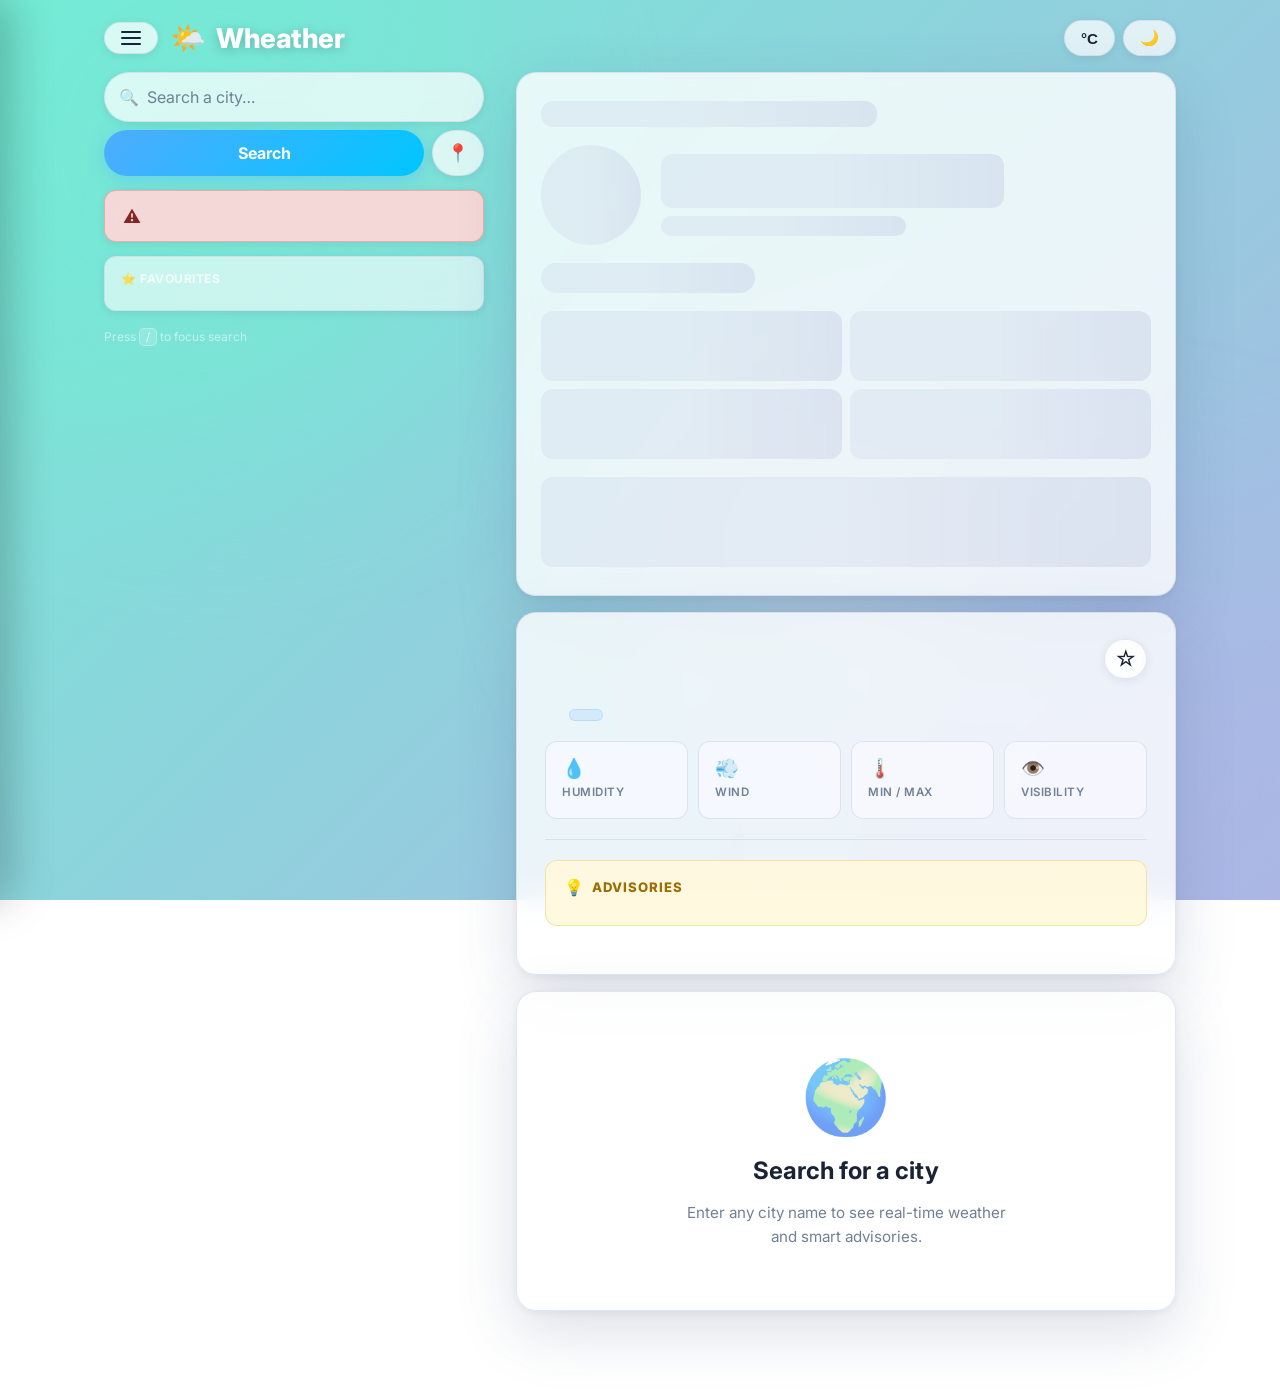
==== commit a02b238f: "Made the webiste responsive" ====
--- a/index.html
+++ b/index.html
@@ -6,28 +6,43 @@
   <title>Wheather — Smart Weather Advisory</title>
   <meta name="description" content="Real-time weather with smart, rule-based advisories for your city." />
   <link rel="stylesheet" href="style.css" />
-  <!-- Google Fonts -->
   <link rel="preconnect" href="https://fonts.googleapis.com" />
   <link rel="preconnect" href="https://fonts.gstatic.com" crossorigin />
   <link href="https://fonts.googleapis.com/css2?family=Inter:wght@300;400;500;600;700;800&display=swap" rel="stylesheet" />
 </head>
 <body>
 
-  <!-- ═══════════════════ BACKGROUND LAYER ═══════════════════ -->
+  <!-- ═══════════ BACKGROUND ═══════════ -->
   <div class="bg-layer" id="bg-layer" aria-hidden="true">
     <div class="bg-orb bg-orb--1"></div>
     <div class="bg-orb bg-orb--2"></div>
     <div class="bg-orb bg-orb--3"></div>
   </div>
 
-  <!-- ═══════════════════ APP SHELL ═══════════════════ -->
-  <div class="app-shell">
-
-    <!-- HEADER -->
+  <!-- ═══════════ PAGE WRAPPER ═══════════ -->
+  <div class="page-wrapper">
+
+    <!-- ══ HEADER (full-width on all sizes) ══ -->
     <header class="app-header">
-      <div class="app-logo">
-        <span class="logo-icon" aria-hidden="true">🌤️</span>
-        <span class="logo-text">Wheather</span>
+      <div class="header-left">
+        <button
+          id="menu-btn"
+          class="icon-btn menu-btn"
+          title="Recent searches"
+          aria-label="Open recent searches menu"
+          aria-expanded="false"
+          aria-controls="recent-drawer"
+        >
+          <span class="hamburger" aria-hidden="true">
+            <span></span>
+            <span></span>
+            <span></span>
+          </span>
+        </button>
+        <div class="app-logo">
+          <span class="logo-icon" aria-hidden="true">🌤️</span>
+          <span class="logo-text">Wheather</span>
+        </div>
       </div>
       <div class="header-controls">
         <button id="unit-toggle" class="icon-btn" title="Toggle °C / °F" aria-label="Toggle temperature unit">
@@ -39,140 +54,186 @@
       </div>
     </header>
 
-    <!-- MAIN CONTENT -->
-    <main class="app-main">
-
-      <!-- ── SEARCH SECTION ── -->
-      <section class="search-section" aria-label="City search">
-        <div class="search-box">
-          <span class="search-icon" aria-hidden="true">🔍</span>
-          <input
-            type="text"
-            id="city-input"
-            class="search-input"
-            placeholder="Search a city…"
-            autocomplete="off"
-            aria-label="City name"
-            maxlength="100"
-          />
-          <button id="clear-btn" class="clear-btn" title="Clear" aria-label="Clear input" hidden>✕</button>
-        </div>
-        <button id="search-btn" class="search-btn" aria-label="Search weather">
-          <span class="btn-text">Search</span>
-          <span class="btn-spinner" aria-hidden="true"></span>
-        </button>
-        <button id="location-btn" class="icon-btn location-btn" title="Use my location" aria-label="Use current location">
-          📍
-        </button>
-      </section>
-
-      <!-- ── SEARCH HISTORY ── -->
-      <div class="history-row" id="history-row" hidden>
-        <span class="history-label">Recent:</span>
-        <div class="history-chips" id="history-chips" aria-label="Recent searches"></div>
-        <button id="clear-history-btn" class="ghost-btn" aria-label="Clear history">Clear</button>
-      </div>
-
-      <!-- ── ERROR / INFO BANNER ── -->
-      <div class="banner banner--error" id="error-banner" role="alert" aria-live="polite" hidden>
-        <span class="banner-icon" aria-hidden="true">⚠️</span>
-        <span id="error-message"></span>
-      </div>
-
-      <!-- ── LOADING SKELETON ── -->
-      <div class="skeleton-card" id="skeleton-card" hidden aria-busy="true" aria-label="Loading weather data">
-        <div class="sk sk--title"></div>
-        <div class="sk sk--icon"></div>
-        <div class="sk sk--temp"></div>
-        <div class="sk sk--row">
-          <div class="sk sk--chip"></div>
-          <div class="sk sk--chip"></div>
-        </div>
-        <div class="sk sk--advisory"></div>
-      </div>
-
-      <!-- ── WEATHER CARD ── -->
-      <section class="weather-card" id="weather-card" hidden aria-label="Weather information">
-
-        <!-- Location + Time -->
-        <div class="card-header">
-          <div class="card-location">
-            <h2 id="location" class="location-name"></h2>
-            <p id="local-time" class="local-time"></p>
-          </div>
-          <button id="fav-btn" class="icon-btn fav-btn" title="Save as favourite" aria-label="Add to favourites" aria-pressed="false">
-            ☆
-          </button>
-        </div>
-
-        <!-- Icon + Temperature -->
-        <div class="card-hero">
-          <div id="weather-icon" class="weather-emoji" role="img" aria-label="Weather icon"></div>
-          <div class="hero-temps">
-            <div id="temperature" class="temp-main"></div>
-            <div id="feels-like" class="temp-feels"></div>
-          </div>
-        </div>
-
-        <!-- Condition badge -->
-        <div id="condition" class="condition-badge"></div>
-
-        <!-- Stats grid -->
-        <div class="stats-grid">
-          <div class="stat-cell">
-            <span class="stat-icon" aria-hidden="true">💧</span>
-            <span class="stat-label">Humidity</span>
-            <span class="stat-value" id="humidity"></span>
-          </div>
-          <div class="stat-cell">
-            <span class="stat-icon" aria-hidden="true">💨</span>
-            <span class="stat-label">Wind</span>
-            <span class="stat-value" id="wind-speed"></span>
-          </div>
-          <div class="stat-cell">
-            <span class="stat-icon" aria-hidden="true">🌡️</span>
-            <span class="stat-label">Min / Max</span>
-            <span class="stat-value" id="temp-min-max"></span>
-          </div>
-          <div class="stat-cell">
-            <span class="stat-icon" aria-hidden="true">👁️</span>
-            <span class="stat-label">Visibility</span>
-            <span class="stat-value" id="visibility"></span>
-          </div>
-        </div>
-
-        <!-- Divider -->
-        <div class="card-divider" aria-hidden="true"></div>
-
-        <!-- Advisory Section -->
-        <div class="advisory-section" id="advisory-section" aria-label="Weather advisories">
-          <div class="advisory-header">
-            <span class="advisory-badge" aria-hidden="true">💡</span>
-            <h3 class="advisory-title">Advisories</h3>
-          </div>
-          <ul class="advisory-list" id="advisory-list" aria-label="Advisory messages"></ul>
-        </div>
-
-        <!-- Footer -->
-        <p class="card-footer" id="last-updated"></p>
-      </section>
-
-      <!-- ── FAVOURITES ── -->
-      <div class="favourites-row" id="favourites-row" hidden>
-        <span class="history-label">⭐ Favourites:</span>
-        <div class="history-chips" id="fav-chips" aria-label="Favourite cities"></div>
-      </div>
-
-    </main>
-
-    <!-- FOOTER -->
+    <!-- ══ RECENT SEARCHES DRAWER (top-left 3-line menu) ══ -->
+    <div class="drawer-backdrop" id="drawer-backdrop" hidden></div>
+    <aside
+      class="recent-drawer"
+      id="recent-drawer"
+      role="dialog"
+      aria-modal="true"
+      aria-label="Recent searches"
+      hidden
+    >
+      <div class="drawer-header">
+        <div class="drawer-title-wrap">
+          <span aria-hidden="true">🕒</span>
+          <h2 class="drawer-title">Recent Searches</h2>
+        </div>
+        <button id="drawer-close-btn" class="icon-btn drawer-close-btn" aria-label="Close menu" title="Close">✕</button>
+      </div>
+
+      <div class="drawer-body" id="drawer-body">
+        <p class="drawer-empty" id="drawer-empty">No recent searches yet. Search a city to see it saved here.</p>
+        <ul class="drawer-list" id="drawer-history-list" aria-label="Saved recent cities"></ul>
+      </div>
+
+      <div class="drawer-footer" id="drawer-footer" hidden>
+        <button id="drawer-clear-btn" class="drawer-clear-btn">Clear all recent searches</button>
+      </div>
+    </aside>
+
+    <!-- ══ CONTENT GRID (1-col mobile → 2-col desktop) ══ -->
+    <div class="content-grid">
+
+      <!-- ── LEFT PANEL: Search + History + Favourites ── -->
+      <aside class="left-panel">
+
+        <!-- Search -->
+        <section class="search-section" aria-label="City search">
+          <div class="search-box">
+            <span class="search-icon" aria-hidden="true">🔍</span>
+            <input
+              type="text"
+              id="city-input"
+              class="search-input"
+              placeholder="Search a city…"
+              autocomplete="off"
+              aria-label="City name"
+              maxlength="100"
+            />
+            <button id="clear-btn" class="clear-btn" title="Clear" aria-label="Clear input" hidden>✕</button>
+          </div>
+          <div class="search-actions">
+            <button id="search-btn" class="search-btn" aria-label="Search weather">
+              <span class="btn-text">Search</span>
+              <span class="btn-spinner" aria-hidden="true"></span>
+            </button>
+            <button id="location-btn" class="icon-btn location-btn" title="Use my location" aria-label="Use current location">
+              📍
+            </button>
+          </div>
+        </section>
+
+        <!-- Error Banner -->
+        <div class="banner banner--error" id="error-banner" role="alert" aria-live="polite" hidden>
+          <span class="banner-icon" aria-hidden="true">⚠️</span>
+          <span id="error-message"></span>
+        </div>
+
+        <!-- Favourites -->
+        <div class="side-block" id="favourites-row" hidden>
+          <p class="side-block__label">⭐ Favourites</p>
+          <div class="history-chips" id="fav-chips" aria-label="Favourite cities"></div>
+        </div>
+
+        <!-- Desktop-only tip -->
+        <div class="keyboard-tip" aria-hidden="true">
+          Press <kbd>/</kbd> to focus search
+        </div>
+
+      </aside>
+
+      <!-- ── RIGHT PANEL: Weather Card ── -->
+      <main class="right-panel">
+
+        <!-- Loading Skeleton -->
+        <div class="skeleton-card" id="skeleton-card" hidden aria-busy="true" aria-label="Loading weather data">
+          <div class="sk sk--title"></div>
+          <div class="sk sk--hero">
+            <div class="sk sk--icon"></div>
+            <div class="sk sk--temp-block">
+              <div class="sk sk--temp"></div>
+              <div class="sk sk--feels"></div>
+            </div>
+          </div>
+          <div class="sk sk--badge"></div>
+          <div class="sk sk--stats">
+            <div class="sk sk--stat"></div>
+            <div class="sk sk--stat"></div>
+            <div class="sk sk--stat"></div>
+            <div class="sk sk--stat"></div>
+          </div>
+          <div class="sk sk--advisory"></div>
+        </div>
+
+        <!-- Weather Card -->
+        <section class="weather-card" id="weather-card" hidden aria-label="Weather information">
+
+          <!-- Location + Time + Fav -->
+          <div class="card-header">
+            <div class="card-location">
+              <h2 id="location" class="location-name"></h2>
+              <p id="local-time" class="local-time"></p>
+            </div>
+            <button id="fav-btn" class="icon-btn fav-btn" title="Save as favourite" aria-label="Add to favourites" aria-pressed="false">
+              ☆
+            </button>
+          </div>
+
+          <!-- Hero: Icon + Temp + Condition -->
+          <div class="card-hero">
+            <div id="weather-icon" class="weather-emoji" role="img" aria-label="Weather icon"></div>
+            <div class="hero-temps">
+              <div id="temperature" class="temp-main"></div>
+              <div id="feels-like" class="temp-feels"></div>
+              <div id="condition" class="condition-badge"></div>
+            </div>
+          </div>
+
+          <!-- Stats grid (4 cells → 2×2 or 4×1 on desktop) -->
+          <div class="stats-grid">
+            <div class="stat-cell">
+              <span class="stat-icon" aria-hidden="true">💧</span>
+              <span class="stat-label">Humidity</span>
+              <span class="stat-value" id="humidity"></span>
+            </div>
+            <div class="stat-cell">
+              <span class="stat-icon" aria-hidden="true">💨</span>
+              <span class="stat-label">Wind</span>
+              <span class="stat-value" id="wind-speed"></span>
+            </div>
+            <div class="stat-cell">
+              <span class="stat-icon" aria-hidden="true">🌡️</span>
+              <span class="stat-label">Min / Max</span>
+              <span class="stat-value" id="temp-min-max"></span>
+            </div>
+            <div class="stat-cell">
+              <span class="stat-icon" aria-hidden="true">👁️</span>
+              <span class="stat-label">Visibility</span>
+              <span class="stat-value" id="visibility"></span>
+            </div>
+          </div>
+
+          <!-- Advisory -->
+          <div class="card-divider" aria-hidden="true"></div>
+          <div class="advisory-section" id="advisory-section" aria-label="Weather advisories">
+            <div class="advisory-header">
+              <span class="advisory-badge" aria-hidden="true">💡</span>
+              <h3 class="advisory-title">Advisories</h3>
+            </div>
+            <ul class="advisory-list" id="advisory-list" aria-label="Advisory messages"></ul>
+          </div>
+
+          <p class="card-footer" id="last-updated"></p>
+        </section>
+
+        <!-- Empty state (shown before first search on desktop) -->
+        <div class="empty-state" id="empty-state">
+          <div class="empty-state__icon">🌍</div>
+          <h2 class="empty-state__title">Search for a city</h2>
+          <p class="empty-state__sub">Enter any city name to see real-time weather and smart advisories.</p>
+        </div>
+
+      </main>
+    </div><!-- /content-grid -->
+
+    <!-- Footer -->
     <footer class="app-footer">
       <p>Data from <a href="https://openweathermap.org" target="_blank" rel="noopener">OpenWeatherMap</a> · Advisories are informational only, not medical advice.</p>
     </footer>
 
-  </div><!-- /app-shell -->
-
-  <!-- config.js is gitignored — copy config.example.js → config.js with your key -->
+  </div><!-- /page-wrapper -->
+
   <script src="config.js"></script>
   <script src="advisory-rules.js"></script>
   <script src="script.js"></script>
--- a/style.css
+++ b/style.css
@@ -1,86 +1,82 @@
 /* ═══════════════════════════════════════════════════════════════
    WHEATHER — style.css
-   Production-level CSS  |  Light & Dark themes  |  Responsive
+   Mobile-first → Tablet → Desktop (two-column) responsive layout
+   Light & Dark themes · Glassmorphism · Smooth animations
    ═══════════════════════════════════════════════════════════════ */
 
-/* ── RESET & BASE ──────────────────────────────────────────── */
-*, *::before, *::after {
-  box-sizing: border-box;
-  margin: 0;
-  padding: 0;
-}
-
+/* ── RESET ─────────────────────────────────────────────────── */
+*, *::before, *::after { box-sizing: border-box; margin: 0; padding: 0; }
+
+/* ── DESIGN TOKENS ─────────────────────────────────────────── */
 :root {
-  --font: 'Inter', system-ui, -apple-system, sans-serif;
-
-  /* Light theme tokens */
-  --bg-glass      : rgba(255,255,255,0.72);
-  --bg-glass-hover: rgba(255,255,255,0.86);
-  --bg-card       : rgba(255,255,255,0.78);
-  --bg-stats      : rgba(248,249,255,0.80);
-  --bg-advisory   : rgba(255,249,220,0.90);
-  --border-color  : rgba(200,210,230,0.55);
-  --shadow        : 0 20px 60px rgba(60,80,120,0.18), 0 2px 8px rgba(0,0,0,0.06);
-  --shadow-sm     : 0 2px 10px rgba(0,0,0,0.08);
-  --text-primary  : #1a2235;
-  --text-secondary: #4a5568;
-  --text-muted    : #718096;
-  --accent        : #4facfe;
-  --accent-hover  : #00c6ff;
-  --danger        : #e53e3e;
-  --warning       : #dd6b20;
-  --info          : #3182ce;
-  --ok            : #38a169;
-  --adv-danger-bg : rgba(254,215,215,0.80);
-  --adv-warn-bg   : rgba(254,235,200,0.80);
-  --adv-info-bg   : rgba(190,227,248,0.75);
-  --adv-ok-bg     : rgba(198,246,213,0.75);
-  --chip-bg       : rgba(255,255,255,0.65);
-  --chip-border   : rgba(79,172,254,0.30);
-  --chip-text     : #2d6fa7;
-  --radius-card   : 24px;
-  --radius-sm     : 12px;
-  --radius-pill   : 999px;
-  --transition    : 0.22s cubic-bezier(0.4,0,0.2,1);
+  --font           : 'Inter', system-ui, -apple-system, sans-serif;
+
+  /* Light */
+  --bg-glass       : rgba(255,255,255,0.72);
+  --bg-glass-hover : rgba(255,255,255,0.88);
+  --bg-card        : rgba(255,255,255,0.80);
+  --bg-panel       : rgba(255,255,255,0.60);
+  --bg-stats       : rgba(248,249,255,0.80);
+  --bg-advisory    : rgba(255,249,220,0.90);
+  --border         : rgba(200,210,230,0.55);
+  --shadow         : 0 20px 60px rgba(60,80,120,0.18), 0 2px 8px rgba(0,0,0,0.06);
+  --shadow-sm      : 0 2px 10px rgba(0,0,0,0.08);
+  --txt            : #1a2235;
+  --txt-2          : #4a5568;
+  --txt-m          : #718096;
+  --accent         : #4facfe;
+  --danger         : #e53e3e;
+  --warning        : #dd6b20;
+  --info           : #3182ce;
+  --ok             : #38a169;
+  --adv-danger-bg  : rgba(254,215,215,0.80);
+  --adv-warn-bg    : rgba(254,235,200,0.80);
+  --adv-info-bg    : rgba(190,227,248,0.75);
+  --adv-ok-bg      : rgba(198,246,213,0.75);
+  --chip-bg        : rgba(255,255,255,0.65);
+  --chip-border    : rgba(79,172,254,0.30);
+  --chip-txt       : #2d6fa7;
+  --r-card         : 20px;
+  --r-sm           : 12px;
+  --r-pill         : 999px;
+  --ease           : 0.22s cubic-bezier(0.4,0,0.2,1);
 }
 
 [data-theme="dark"] {
-  --bg-glass      : rgba(18,22,36,0.80);
-  --bg-glass-hover: rgba(28,34,52,0.90);
-  --bg-card       : rgba(22,28,44,0.84);
-  --bg-stats      : rgba(30,38,56,0.80);
-  --bg-advisory   : rgba(40,34,10,0.85);
-  --border-color  : rgba(80,100,140,0.35);
-  --shadow        : 0 20px 60px rgba(0,0,0,0.50), 0 2px 8px rgba(0,0,0,0.30);
-  --text-primary  : #e8edf5;
-  --text-secondary: #a0aec0;
-  --text-muted    : #718096;
-  --accent        : #63b3ff;
-  --accent-hover  : #90cff7;
-  --chip-bg       : rgba(50,70,110,0.55);
-  --chip-border   : rgba(99,179,255,0.30);
-  --chip-text     : #90cff7;
-  --adv-danger-bg : rgba(100,20,20,0.70);
-  --adv-warn-bg   : rgba(90,45,0,0.70);
-  --adv-info-bg   : rgba(20,50,80,0.70);
-  --adv-ok-bg     : rgba(10,50,30,0.70);
-}
-
+  --bg-glass       : rgba(18,22,36,0.80);
+  --bg-glass-hover : rgba(28,34,52,0.92);
+  --bg-card        : rgba(22,28,44,0.86);
+  --bg-panel       : rgba(18,24,40,0.70);
+  --bg-stats       : rgba(30,38,56,0.80);
+  --bg-advisory    : rgba(40,34,10,0.85);
+  --border         : rgba(80,100,140,0.35);
+  --shadow         : 0 20px 60px rgba(0,0,0,0.50), 0 2px 8px rgba(0,0,0,0.30);
+  --txt            : #e8edf5;
+  --txt-2          : #a0aec0;
+  --txt-m          : #718096;
+  --accent         : #63b3ff;
+  --chip-bg        : rgba(50,70,110,0.55);
+  --chip-border    : rgba(99,179,255,0.30);
+  --chip-txt       : #90cff7;
+  --adv-danger-bg  : rgba(100,20,20,0.70);
+  --adv-warn-bg    : rgba(90,45,0,0.70);
+  --adv-info-bg    : rgba(20,50,80,0.70);
+  --adv-ok-bg      : rgba(10,50,30,0.70);
+}
+
+/* ── BASE ──────────────────────────────────────────────────── */
 html {
   font-family: var(--font);
   font-size: 16px;
   -webkit-font-smoothing: antialiased;
+  scroll-behavior: smooth;
 }
 
 body {
   min-height: 100dvh;
-  display: flex;
-  align-items: flex-start;
-  justify-content: center;
-  padding: 16px 16px 40px;
-  color: var(--text-primary);
+  color: var(--txt);
   position: relative;
-  transition: color var(--transition);
+  transition: color var(--ease);
 }
 
 /* ── ANIMATED BACKGROUND ───────────────────────────────────── */
@@ -89,51 +85,50 @@
   inset: 0;
   z-index: -1;
   overflow: hidden;
-  transition: background var(--transition);
-  background: linear-gradient(135deg, var(--orb1,#74ebd5), var(--orb2,#acb6e5));
+  background: linear-gradient(135deg, var(--orb1,#74ebd5) 0%, var(--orb2,#acb6e5) 100%);
+  transition: background 0.6s ease;
 }
 
 .bg-orb {
   position: absolute;
   border-radius: 50%;
-  filter: blur(80px);
-  opacity: 0.6;
-  animation: drift 18s ease-in-out infinite alternate;
+  filter: blur(90px);
+  opacity: 0.55;
+  animation: drift 20s ease-in-out infinite alternate;
 }
 
 .bg-orb--1 {
-  width: 480px; height: 480px;
-  top: -120px; left: -80px;
+  width: 600px; height: 600px;
+  top: -150px; left: -100px;
   background: var(--orb1, #74ebd5);
-  animation-delay: 0s;
-}
-
+}
 .bg-orb--2 {
-  width: 400px; height: 400px;
-  bottom: -100px; right: -60px;
+  width: 500px; height: 500px;
+  bottom: -120px; right: -80px;
   background: var(--orb2, #acb6e5);
-  animation-delay: -6s;
-}
-
+  animation-delay: -7s;
+}
 .bg-orb--3 {
-  width: 300px; height: 300px;
-  top: 50%; left: 55%;
+  width: 350px; height: 350px;
+  top: 40%; left: 50%;
   background: var(--orb3, #c3cfe2);
-  animation-delay: -12s;
+  animation-delay: -14s;
 }
 
 @keyframes drift {
   from { transform: translate(0,0) scale(1); }
-  to   { transform: translate(40px,30px) scale(1.1); }
-}
-
-/* ── APP SHELL ─────────────────────────────────────────────── */
-.app-shell {
+  to   { transform: translate(50px,35px) scale(1.12); }
+}
+
+/* ── PAGE WRAPPER ──────────────────────────────────────────── */
+.page-wrapper {
+  min-height: 100dvh;
+  display: flex;
+  flex-direction: column;
+  padding: 0 16px 32px;
+  max-width: 1200px;
+  margin: 0 auto;
   width: 100%;
-  max-width: 480px;
-  display: flex;
-  flex-direction: column;
-  gap: 0;
 }
 
 /* ── HEADER ────────────────────────────────────────────────── */
@@ -141,48 +136,254 @@
   display: flex;
   align-items: center;
   justify-content: space-between;
-  padding: 18px 4px 14px;
+  padding: 20px 0 16px;
+  flex-shrink: 0;
+}
+
+.header-left {
+  display: flex;
+  align-items: center;
+  gap: 12px;
+}
+
+.menu-btn {
+  padding: 10px 12px;
+  border-radius: 12px;
+}
+
+.hamburger {
+  display: flex;
+  flex-direction: column;
+  justify-content: space-between;
+  width: 20px;
+  height: 14px;
+}
+
+.hamburger span {
+  display: block;
+  width: 100%;
+  height: 2.2px;
+  background: var(--txt);
+  border-radius: 2px;
+  transition: transform var(--ease), opacity var(--ease);
+}
+
+/* ── RECENT SEARCHES DRAWER ────────────────────────────────── */
+.drawer-backdrop {
+  position: fixed;
+  inset: 0;
+  background: rgba(10, 15, 30, 0.45);
+  backdrop-filter: blur(4px);
+  -webkit-backdrop-filter: blur(4px);
+  z-index: 900;
+  opacity: 0;
+  transition: opacity 0.25s ease;
+}
+.drawer-backdrop.open { opacity: 1; }
+
+.recent-drawer {
+  position: fixed;
+  top: 0;
+  left: 0;
+  bottom: 0;
+  width: min(360px, 88vw);
+  background: var(--bg-card);
+  backdrop-filter: blur(22px);
+  -webkit-backdrop-filter: blur(22px);
+  border-right: 1px solid var(--border);
+  box-shadow: 12px 0 40px rgba(0, 0, 0, 0.22);
+  z-index: 1000;
+  display: flex;
+  flex-direction: column;
+  transform: translateX(-100%);
+  transition: transform 0.28s cubic-bezier(0.4, 0, 0.2, 1);
+}
+.recent-drawer.open { transform: translateX(0); }
+
+.drawer-header {
+  display: flex;
+  align-items: center;
+  justify-content: space-between;
+  padding: 20px 20px 16px;
+  border-bottom: 1px solid var(--border);
+}
+
+.drawer-title-wrap {
+  display: flex;
+  align-items: center;
+  gap: 8px;
+  font-size: 1.15rem;
+}
+
+.drawer-title {
+  font-size: 1.1rem;
+  font-weight: 800;
+  color: var(--txt);
+}
+
+.drawer-close-btn {
+  padding: 6px 11px;
+  font-size: 0.95rem;
+}
+
+.drawer-body {
+  flex: 1;
+  overflow-y: auto;
+  padding: 16px;
+  display: flex;
+  flex-direction: column;
+}
+
+.drawer-empty {
+  text-align: center;
+  color: var(--txt-m);
+  font-size: 0.9rem;
+  line-height: 1.5;
+  margin: auto 12px;
+}
+
+.drawer-list {
+  list-style: none;
+  display: flex;
+  flex-direction: column;
+  gap: 10px;
+}
+
+.drawer-item {
+  width: 100%;
+  display: flex;
+  align-items: center;
+  justify-content: space-between;
+  gap: 12px;
+  padding: 14px 16px;
+  background: var(--bg-stats);
+  border: 1px solid var(--border);
+  border-radius: var(--r-sm);
+  cursor: pointer;
+  text-align: left;
+  font-family: var(--font);
+  color: var(--txt);
+  transition: background var(--ease), transform var(--ease), box-shadow var(--ease);
+}
+
+.drawer-item:hover {
+  background: var(--bg-glass-hover);
+  transform: translateX(3px);
+  box-shadow: var(--shadow-sm);
+}
+
+.drawer-item__left {
+  display: flex;
+  align-items: center;
+  gap: 12px;
+  min-width: 0;
+  flex: 1;
+}
+
+.drawer-item__icon {
+  font-size: 1.85rem;
+  line-height: 1;
+  flex-shrink: 0;
+}
+
+.drawer-item__info {
+  display: flex;
+  flex-direction: column;
+  gap: 2px;
+  min-width: 0;
+}
+
+.drawer-item__city {
+  font-size: 0.98rem;
+  font-weight: 700;
+  color: var(--txt);
+  white-space: nowrap;
+  overflow: hidden;
+  text-overflow: ellipsis;
+}
+
+.drawer-item__climate {
+  font-size: 0.8rem;
+  font-weight: 500;
+  color: var(--txt-2);
+  text-transform: capitalize;
+  white-space: nowrap;
+  overflow: hidden;
+  text-overflow: ellipsis;
+}
+
+.drawer-item__temp {
+  font-size: 1.25rem;
+  font-weight: 800;
+  color: var(--accent);
+  flex-shrink: 0;
+}
+
+.drawer-footer {
+  padding: 14px 16px;
+  border-top: 1px solid var(--border);
+}
+
+.drawer-clear-btn {
+  width: 100%;
+  padding: 10px 14px;
+  border-radius: var(--r-sm);
+  border: 1px solid rgba(229, 62, 62, 0.30);
+  background: rgba(229, 62, 62, 0.10);
+  color: var(--danger);
+  font-family: var(--font);
+  font-size: 0.85rem;
+  font-weight: 600;
+  cursor: pointer;
+  transition: background var(--ease);
+}
+
+.drawer-clear-btn:hover {
+  background: rgba(229, 62, 62, 0.18);
+}
+
+[data-theme="dark"] .drawer-clear-btn {
+  color: #feb2b2;
+  background: rgba(229, 62, 62, 0.18);
 }
 
 .app-logo {
   display: flex;
   align-items: center;
-  gap: 8px;
-}
-
-.logo-icon { font-size: 1.6rem; }
+  gap: 10px;
+}
+
+.logo-icon { font-size: 1.8rem; line-height: 1; }
 
 .logo-text {
-  font-size: 1.55rem;
+  font-size: 1.7rem;
   font-weight: 800;
   color: #fff;
   letter-spacing: -0.5px;
-  text-shadow: 0 2px 10px rgba(0,0,0,0.20);
-}
-
-.header-controls {
-  display: flex;
-  gap: 8px;
-}
+  text-shadow: 0 2px 12px rgba(0,0,0,0.22);
+}
+
+.header-controls { display: flex; gap: 8px; }
 
 /* ── ICON BUTTON (generic) ─────────────────────────────────── */
 .icon-btn {
   background: var(--bg-glass);
-  border: 1px solid var(--border-color);
-  border-radius: var(--radius-pill);
-  padding: 7px 14px;
+  border: 1px solid var(--border);
+  border-radius: var(--r-pill);
+  padding: 8px 16px;
   font-size: 0.95rem;
   font-weight: 600;
-  color: var(--text-primary);
+  color: var(--txt);
   cursor: pointer;
-  backdrop-filter: blur(8px);
-  -webkit-backdrop-filter: blur(8px);
-  transition: background var(--transition), transform var(--transition), box-shadow var(--transition);
+  backdrop-filter: blur(10px);
+  -webkit-backdrop-filter: blur(10px);
+  transition: background var(--ease), transform var(--ease), box-shadow var(--ease);
   box-shadow: var(--shadow-sm);
   display: flex;
   align-items: center;
   gap: 4px;
   user-select: none;
+  white-space: nowrap;
 }
 
 .icon-btn:hover {
@@ -190,35 +391,43 @@
   transform: translateY(-1px);
   box-shadow: 0 4px 16px rgba(0,0,0,0.12);
 }
-
 .icon-btn:active { transform: scale(0.95); }
 
-/* ── MAIN ──────────────────────────────────────────────────── */
-.app-main {
-  display: flex;
-  flex-direction: column;
-  gap: 10px;
+/* ── CONTENT GRID ──────────────────────────────────────────── */
+.content-grid {
+  flex: 1;
+  display: grid;
+  grid-template-columns: 1fr;           /* mobile: single column */
+  grid-template-rows: auto 1fr;
+  gap: 16px;
+  align-items: start;
+}
+
+/* ── LEFT PANEL ────────────────────────────────────────────── */
+.left-panel {
+  display: flex;
+  flex-direction: column;
+  gap: 12px;
 }
 
 /* ── SEARCH SECTION ────────────────────────────────────────── */
 .search-section {
   display: flex;
+  flex-direction: column;
   gap: 8px;
-  align-items: center;
 }
 
 .search-box {
-  flex: 1;
   display: flex;
   align-items: center;
   background: var(--bg-glass);
-  border: 1.5px solid var(--border-color);
-  border-radius: var(--radius-pill);
+  border: 1.5px solid var(--border);
+  border-radius: var(--r-pill);
   padding: 0 14px;
   gap: 8px;
-  backdrop-filter: blur(10px);
-  -webkit-backdrop-filter: blur(10px);
-  transition: border-color var(--transition), box-shadow var(--transition);
+  backdrop-filter: blur(12px);
+  -webkit-backdrop-filter: blur(12px);
+  transition: border-color var(--ease), box-shadow var(--ease);
   box-shadow: var(--shadow-sm);
 }
 
@@ -236,58 +445,57 @@
   font-family: var(--font);
   font-size: 1rem;
   font-weight: 500;
-  color: var(--text-primary);
-  padding: 13px 0;
+  color: var(--txt);
+  padding: 14px 0;
   outline: none;
   min-width: 0;
 }
-
-.search-input::placeholder { color: var(--text-muted); font-weight: 400; }
+.search-input::placeholder { color: var(--txt-m); font-weight: 400; }
 
 .clear-btn {
   background: none;
   border: none;
-  color: var(--text-muted);
+  color: var(--txt-m);
   cursor: pointer;
   font-size: 0.85rem;
-  padding: 4px;
+  padding: 4px 6px;
   border-radius: 50%;
-  transition: color var(--transition), background var(--transition);
+  transition: color var(--ease), background var(--ease);
   flex-shrink: 0;
 }
-
-.clear-btn:hover { color: var(--text-primary); background: rgba(0,0,0,0.06); }
-
-/* Search button */
+.clear-btn:hover { color: var(--txt); background: rgba(0,0,0,0.06); }
+
+.search-actions {
+  display: flex;
+  gap: 8px;
+}
+
 .search-btn {
+  flex: 1;
   background: linear-gradient(135deg, #4facfe, #00c6ff);
   border: none;
-  border-radius: var(--radius-pill);
-  padding: 13px 22px;
+  border-radius: var(--r-pill);
+  padding: 13px 20px;
   color: #fff;
   font-family: var(--font);
   font-size: 1rem;
   font-weight: 700;
   cursor: pointer;
-  transition: transform var(--transition), box-shadow var(--transition), opacity var(--transition);
+  transition: transform var(--ease), box-shadow var(--ease), opacity var(--ease);
   box-shadow: 0 4px 18px rgba(79,172,254,0.40);
   display: flex;
   align-items: center;
+  justify-content: center;
   gap: 8px;
-  white-space: nowrap;
-  flex-shrink: 0;
-}
-
+}
 .search-btn:hover:not(:disabled) {
   transform: translateY(-2px);
-  box-shadow: 0 8px 24px rgba(79,172,254,0.50);
-}
-
+  box-shadow: 0 8px 26px rgba(79,172,254,0.52);
+}
 .search-btn:active:not(:disabled) { transform: scale(0.96); }
-
 .search-btn:disabled { opacity: 0.75; cursor: not-allowed; }
 
-/* Loading spinner inside button */
+/* Loading spinner */
 .btn-spinner {
   display: none;
   width: 16px; height: 16px;
@@ -296,64 +504,102 @@
   border-radius: 50%;
   animation: spin 0.7s linear infinite;
 }
-
-.search-btn.loading .btn-text  { display: none; }
+.search-btn.loading .btn-text    { display: none; }
 .search-btn.loading .btn-spinner { display: block; }
 
-/* Location button */
-.location-btn {
-  font-size: 1.1rem;
-  padding: 10px;
-  flex-shrink: 0;
-}
-
+/* Location btn */
+.location-btn { font-size: 1.1rem; padding: 10px 14px; flex-shrink: 0; }
 .location-btn.spin { animation: spin 0.9s linear infinite; }
 
-@keyframes spin {
-  to { transform: rotate(360deg); }
-}
-
-/* ── HISTORY / CHIPS ROW ───────────────────────────────────── */
-.history-row,
-.favourites-row {
-  display: flex;
-  align-items: center;
+@keyframes spin { to { transform: rotate(360deg); } }
+
+/* ── ERROR BANNER ──────────────────────────────────────────── */
+.banner {
+  display: flex;
+  align-items: flex-start;
+  gap: 10px;
+  padding: 14px 18px;
+  border-radius: var(--r-sm);
+  font-size: 0.93rem;
+  font-weight: 500;
+  backdrop-filter: blur(8px);
+  -webkit-backdrop-filter: blur(8px);
+  box-shadow: var(--shadow-sm);
+  animation: fadeDown 0.25s ease;
+}
+.banner--error {
+  background: rgba(254,215,215,0.92);
+  border: 1px solid rgba(229,62,62,0.30);
+  color: #822727;
+}
+[data-theme="dark"] .banner--error {
+  background: rgba(100,20,20,0.85);
+  color: #fed7d7;
+}
+.banner-icon { font-size: 1.1rem; flex-shrink: 0; margin-top: 1px; }
+.banner--shake { animation: shake 0.35s ease; }
+
+@keyframes shake {
+  0%,100% { transform: translateX(0); }
+  20%      { transform: translateX(-6px); }
+  40%      { transform: translateX(6px); }
+  60%      { transform: translateX(-4px); }
+  80%      { transform: translateX(4px); }
+}
+@keyframes fadeDown {
+  from { opacity: 0; transform: translateY(-8px); }
+  to   { opacity: 1; transform: translateY(0); }
+}
+
+/* ── SIDE BLOCKS (history / favourites) ────────────────────── */
+.side-block {
+  background: var(--bg-panel);
+  border: 1px solid var(--border);
+  border-radius: var(--r-sm);
+  padding: 14px 16px;
+  display: flex;
+  flex-direction: column;
+  gap: 10px;
+  backdrop-filter: blur(10px);
+  -webkit-backdrop-filter: blur(10px);
+  box-shadow: var(--shadow-sm);
+}
+
+.side-block__label {
+  font-size: 0.75rem;
+  font-weight: 700;
+  letter-spacing: 0.5px;
+  text-transform: uppercase;
+  color: rgba(255,255,255,0.80);
+}
+
+.history-chips {
+  display: flex;
   flex-wrap: wrap;
   gap: 6px;
-}
-
-.history-label {
-  font-size: 0.78rem;
-  font-weight: 600;
-  color: rgba(255,255,255,0.75);
-  white-space: nowrap;
-}
-
-.history-chips {
-  display: flex;
-  flex-wrap: wrap;
-  gap: 5px;
-  flex: 1;
 }
 
 .chip {
   background: var(--chip-bg);
   border: 1px solid var(--chip-border);
-  border-radius: var(--radius-pill);
-  padding: 5px 12px;
-  font-size: 0.8rem;
+  border-radius: var(--r-pill);
+  padding: 5px 13px;
+  font-size: 0.82rem;
   font-weight: 600;
-  color: var(--chip-text);
+  color: var(--chip-txt);
   cursor: pointer;
-  transition: background var(--transition), transform var(--transition);
+  transition: background var(--ease), transform var(--ease);
   backdrop-filter: blur(6px);
   -webkit-backdrop-filter: blur(6px);
 }
-
-.chip:hover {
-  background: var(--bg-glass-hover);
-  transform: translateY(-1px);
-}
+.chip:hover { background: var(--bg-glass-hover); transform: translateY(-1px); }
+
+.chip--fav {
+  background: rgba(255,236,153,0.35);
+  border-color: rgba(255,200,30,0.35);
+  color: #7a5900;
+}
+[data-theme="dark"] .chip--fav { background: rgba(100,70,0,0.55); color: #ffd060; }
 
 .ghost-btn {
   background: transparent;
@@ -362,91 +608,71 @@
   font-size: 0.75rem;
   cursor: pointer;
   font-weight: 600;
-  padding: 4px 6px;
-  border-radius: 6px;
-  transition: color var(--transition);
-}
-
+  padding: 4px 0;
+  align-self: flex-start;
+  transition: color var(--ease);
+}
 .ghost-btn:hover { color: rgba(255,255,255,0.95); }
 
-/* ── BANNER (error / info) ─────────────────────────────────── */
-.banner {
-  display: flex;
-  align-items: flex-start;
-  gap: 10px;
-  padding: 14px 18px;
-  border-radius: var(--radius-sm);
-  font-size: 0.93rem;
-  font-weight: 500;
-  backdrop-filter: blur(8px);
-  -webkit-backdrop-filter: blur(8px);
-  box-shadow: var(--shadow-sm);
-  animation: fadeDown 0.25s ease;
-}
-
-.banner--error {
-  background: rgba(254,215,215,0.92);
-  border: 1px solid rgba(229,62,62,0.30);
-  color: #822727;
-}
-
-[data-theme="dark"] .banner--error {
-  background: rgba(100,20,20,0.85);
-  color: #fed7d7;
-}
-
-.banner-icon { font-size: 1.1rem; flex-shrink: 0; margin-top: 1px; }
-
-.banner--shake {
-  animation: shake 0.35s ease;
-}
-
-@keyframes shake {
-  0%,100% { transform: translateX(0); }
-  20%      { transform: translateX(-6px); }
-  40%      { transform: translateX(6px); }
-  60%      { transform: translateX(-4px); }
-  80%      { transform: translateX(4px); }
-}
-
-@keyframes fadeDown {
-  from { opacity: 0; transform: translateY(-8px); }
-  to   { opacity: 1; transform: translateY(0); }
+/* Keyboard tip — desktop only */
+.keyboard-tip {
+  display: none;
+  font-size: 0.75rem;
+  color: rgba(255,255,255,0.55);
+  margin-top: 4px;
+}
+.keyboard-tip kbd {
+  background: rgba(255,255,255,0.18);
+  border: 1px solid rgba(255,255,255,0.30);
+  border-radius: 5px;
+  padding: 1px 6px;
+  font-family: var(--font);
+  font-size: 0.72rem;
+  color: rgba(255,255,255,0.80);
+}
+
+/* ── RIGHT PANEL ───────────────────────────────────────────── */
+.right-panel {
+  display: flex;
+  flex-direction: column;
+  gap: 16px;
 }
 
 /* ── SKELETON LOADER ───────────────────────────────────────── */
 .skeleton-card {
   background: var(--bg-card);
-  border: 1px solid var(--border-color);
-  border-radius: var(--radius-card);
+  border: 1px solid var(--border);
+  border-radius: var(--r-card);
   padding: 28px 24px;
   display: flex;
   flex-direction: column;
-  align-items: center;
-  gap: 16px;
+  gap: 18px;
   backdrop-filter: blur(16px);
   -webkit-backdrop-filter: blur(16px);
   box-shadow: var(--shadow);
 }
 
 .sk {
-  border-radius: var(--radius-sm);
+  border-radius: var(--r-sm);
   background: linear-gradient(90deg, rgba(200,210,230,0.3) 25%, rgba(200,210,230,0.5) 50%, rgba(200,210,230,0.3) 75%);
   background-size: 200% 100%;
   animation: shimmer 1.4s infinite;
 }
-
 [data-theme="dark"] .sk {
   background: linear-gradient(90deg, rgba(50,65,100,0.4) 25%, rgba(70,90,130,0.6) 50%, rgba(50,65,100,0.4) 75%);
   background-size: 200% 100%;
 }
 
-.sk--title   { width: 60%;  height: 24px; }
-.sk--icon    { width: 90px; height: 90px; border-radius: 50%; }
-.sk--temp    { width: 45%;  height: 52px; }
-.sk--row     { display: flex; gap: 10px; width: 100%; justify-content: center; }
-.sk--chip    { width: 100px; height: 32px; }
-.sk--advisory{ width: 100%; height: 80px; }
+.sk--title   { width: 55%; height: 26px; }
+.sk--hero    { display: flex; align-items: center; gap: 20px; background: none; animation: none; }
+.sk--icon    { width: 100px; height: 100px; border-radius: 50%; flex-shrink: 0; }
+.sk--temp-block { flex: 1; display: flex; flex-direction: column; gap: 8px; background: none; animation: none; }
+.sk--temp    { height: 54px; width: 70%; }
+.sk--feels   { height: 20px; width: 50%; }
+.sk--badge   { height: 30px; width: 35%; border-radius: var(--r-pill); }
+.sk--stats   { display: grid; grid-template-columns: 1fr 1fr; gap: 8px; background: none; animation: none; }
+.sk--stat    { height: 70px; }
+.sk--advisory{ height: 90px; }
 
 @keyframes shimmer {
   from { background-position: 200% 0; }
@@ -456,25 +682,25 @@
 /* ── WEATHER CARD ──────────────────────────────────────────── */
 .weather-card {
   background: var(--bg-card);
-  border: 1px solid var(--border-color);
-  border-radius: var(--radius-card);
-  padding: 24px 22px 20px;
+  border: 1px solid var(--border);
+  border-radius: var(--r-card);
+  padding: 28px;
   backdrop-filter: blur(16px);
   -webkit-backdrop-filter: blur(16px);
   box-shadow: var(--shadow);
   display: flex;
   flex-direction: column;
-  gap: 16px;
-  transition: box-shadow var(--transition);
+  gap: 20px;
+  transition: box-shadow var(--ease);
 }
 
 .weather-card.card--animate {
-  animation: cardPop 0.35s cubic-bezier(0.34,1.56,0.64,1);
+  animation: cardPop 0.38s cubic-bezier(0.34,1.56,0.64,1);
 }
 
 @keyframes cardPop {
-  from { opacity: 0; transform: scale(0.95) translateY(10px); }
-  to   { opacity: 1; transform: scale(1)   translateY(0); }
+  from { opacity: 0; transform: scale(0.96) translateY(12px); }
+  to   { opacity: 1; transform: scale(1)    translateY(0); }
 }
 
 /* Card header */
@@ -488,67 +714,63 @@
 .card-location { flex: 1; }
 
 .location-name {
-  font-size: 1.45rem;
+  font-size: 1.6rem;
   font-weight: 800;
-  color: var(--text-primary);
-  line-height: 1.2;
+  color: var(--txt);
+  line-height: 1.15;
 }
 
 .local-time {
-  font-size: 0.82rem;
-  color: var(--text-muted);
+  font-size: 0.84rem;
+  color: var(--txt-m);
   margin-top: 3px;
   font-weight: 400;
 }
 
-.fav-btn {
-  padding: 7px 10px;
-  font-size: 1.3rem;
-  margin-top: -4px;
-}
-
-/* Hero section: icon + temp */
+.fav-btn { padding: 7px 11px; font-size: 1.3rem; margin-top: -2px; }
+
+/* Hero */
 .card-hero {
   display: flex;
   align-items: center;
-  gap: 20px;
+  gap: 24px;
 }
 
 .weather-emoji {
-  font-size: 5.5rem;
+  font-size: 6rem;
   line-height: 1;
-  filter: drop-shadow(0 4px 12px rgba(0,0,0,0.15));
+  filter: drop-shadow(0 4px 14px rgba(0,0,0,0.15));
   transition: transform 0.3s ease;
-}
-
+  flex-shrink: 0;
+}
 .weather-emoji:hover { transform: scale(1.08) rotate(-3deg); }
 
 .hero-temps {
   display: flex;
   flex-direction: column;
-  gap: 2px;
+  gap: 4px;
 }
 
 .temp-main {
-  font-size: 3.6rem;
+  font-size: 4rem;
   font-weight: 800;
-  color: var(--text-primary);
+  color: var(--txt);
   line-height: 1;
   letter-spacing: -2px;
 }
 
 .temp-feels {
-  font-size: 0.93rem;
-  color: var(--text-muted);
+  font-size: 0.95rem;
+  color: var(--txt-m);
   font-weight: 500;
 }
 
-/* Condition badge */
+/* Condition badge (now inside hero-temps) */
 .condition-badge {
   display: inline-block;
   background: rgba(79,172,254,0.14);
   color: var(--accent);
-  border-radius: var(--radius-pill);
+  border-radius: var(--r-pill);
   padding: 5px 16px;
   font-size: 0.88rem;
   font-weight: 700;
@@ -556,77 +778,68 @@
   text-transform: capitalize;
   align-self: flex-start;
   border: 1px solid rgba(79,172,254,0.22);
-}
-
+  margin-top: 2px;
+}
 [data-theme="dark"] .condition-badge {
   background: rgba(99,179,255,0.15);
   border-color: rgba(99,179,255,0.25);
 }
 
-/* Stats grid */
+/* Stats grid — 4 cells */
 .stats-grid {
   display: grid;
-  grid-template-columns: 1fr 1fr;
-  gap: 8px;
+  grid-template-columns: repeat(4, 1fr);
+  gap: 10px;
 }
 
 .stat-cell {
   background: var(--bg-stats);
-  border: 1px solid var(--border-color);
-  border-radius: var(--radius-sm);
-  padding: 12px 14px;
-  display: flex;
-  flex-direction: column;
-  gap: 4px;
-  transition: background var(--transition);
-}
-
-.stat-cell:hover {
-  background: var(--bg-glass-hover);
-}
-
-.stat-icon  { font-size: 1.1rem; }
+  border: 1px solid var(--border);
+  border-radius: var(--r-sm);
+  padding: 14px 16px;
+  display: flex;
+  flex-direction: column;
+  gap: 5px;
+  transition: background var(--ease), transform var(--ease);
+}
+.stat-cell:hover { background: var(--bg-glass-hover); transform: translateY(-2px); }
+
+.stat-icon  { font-size: 1.2rem; }
 .stat-label {
   font-size: 0.72rem;
   font-weight: 600;
-  color: var(--text-muted);
+  color: var(--txt-m);
   text-transform: uppercase;
   letter-spacing: 0.5px;
 }
 .stat-value {
-  font-size: 1.05rem;
+  font-size: 1.1rem;
   font-weight: 700;
-  color: var(--text-primary);
+  color: var(--txt);
 }
 
 /* Divider */
 .card-divider {
   height: 1px;
-  background: var(--border-color);
-  margin: 0 -4px;
-}
-
-/* ── ADVISORY SECTION ──────────────────────────────────────── */
+  background: var(--border);
+}
+
+/* Advisory section */
 .advisory-section {
   background: var(--bg-advisory);
   border: 1px solid rgba(221,180,30,0.30);
-  border-radius: var(--radius-sm);
-  padding: 14px 16px;
-}
-
-[data-theme="dark"] .advisory-section {
-  border-color: rgba(180,130,10,0.25);
-}
+  border-radius: var(--r-sm);
+  padding: 16px 18px;
+}
+[data-theme="dark"] .advisory-section { border-color: rgba(180,130,10,0.25); }
 
 .advisory-header {
   display: flex;
   align-items: center;
   gap: 8px;
-  margin-bottom: 10px;
-}
-
+  margin-bottom: 12px;
+}
 .advisory-badge { font-size: 1rem; }
-
 .advisory-title {
   font-size: 0.82rem;
   font-weight: 800;
@@ -634,120 +847,205 @@
   text-transform: uppercase;
   color: #9c6d00;
 }
-
 [data-theme="dark"] .advisory-title { color: #e6b34d; }
 
 .advisory-list {
   list-style: none;
   display: flex;
   flex-direction: column;
-  gap: 7px;
+  gap: 8px;
 }
 
 .advisory-item {
   display: flex;
   align-items: flex-start;
-  gap: 9px;
-  padding: 10px 12px;
+  gap: 10px;
+  padding: 10px 14px;
   border-radius: 10px;
-  font-size: 0.88rem;
+  font-size: 0.90rem;
   font-weight: 500;
-  line-height: 1.45;
-  cursor: help;             /* shows rule reference on hover */
-  transition: transform var(--transition), box-shadow var(--transition);
-}
-
-.advisory-item:hover {
-  transform: translateX(2px);
-  box-shadow: var(--shadow-sm);
-}
+  line-height: 1.5;
+  cursor: help;
+  transition: transform var(--ease), box-shadow var(--ease);
+}
+.advisory-item:hover { transform: translateX(3px); box-shadow: var(--shadow-sm); }
 
 .advisory-item--danger  { background: var(--adv-danger-bg); color: #822727; border-left: 3px solid var(--danger); }
 .advisory-item--warning { background: var(--adv-warn-bg);   color: #7b3700; border-left: 3px solid var(--warning); }
 .advisory-item--info    { background: var(--adv-info-bg);   color: #1a365d; border-left: 3px solid var(--info); }
 .advisory-item--ok      { background: var(--adv-ok-bg);     color: #1c4532; border-left: 3px solid var(--ok); }
-
 [data-theme="dark"] .advisory-item--danger  { color: #fed7d7; }
 [data-theme="dark"] .advisory-item--warning { color: #feebc8; }
 [data-theme="dark"] .advisory-item--info    { color: #bee3f8; }
 [data-theme="dark"] .advisory-item--ok      { color: #c6f6d5; }
 
-.adv-icon { font-size: 1rem; flex-shrink: 0; margin-top: 1px; }
-
-/* ── CARD FOOTER ───────────────────────────────────────────── */
+.adv-icon { font-size: 1rem; flex-shrink: 0; margin-top: 2px; }
+
 .card-footer {
-  font-size: 0.74rem;
-  color: var(--text-muted);
+  font-size: 0.75rem;
+  color: var(--txt-m);
   text-align: right;
-  margin-top: -4px;
-}
-
-/* ── APP FOOTER ────────────────────────────────────────────── */
+}
+
+/* ── EMPTY STATE (desktop right panel before first search) ─── */
+.empty-state {
+  display: flex;
+  flex-direction: column;
+  align-items: center;
+  justify-content: center;
+  text-align: center;
+  padding: 60px 40px;
+  background: var(--bg-card);
+  border: 1px solid var(--border);
+  border-radius: var(--r-card);
+  backdrop-filter: blur(16px);
+  -webkit-backdrop-filter: blur(16px);
+  box-shadow: var(--shadow);
+  gap: 16px;
+  flex: 1;
+}
+
+.empty-state__icon  { font-size: 4.5rem; opacity: 0.6; }
+.empty-state__title { font-size: 1.5rem; font-weight: 700; color: var(--txt); }
+.empty-state__sub   { font-size: 0.95rem; color: var(--txt-m); max-width: 320px; line-height: 1.6; }
+
+/* ── FOOTER ────────────────────────────────────────────────── */
 .app-footer {
-  margin-top: 20px;
+  padding: 20px 0 4px;
   text-align: center;
   font-size: 0.75rem;
   color: rgba(255,255,255,0.65);
-}
-
-.app-footer a {
-  color: rgba(255,255,255,0.90);
-  text-decoration: underline;
-  text-decoration-color: rgba(255,255,255,0.45);
-}
-
+  flex-shrink: 0;
+}
+.app-footer a { color: rgba(255,255,255,0.90); text-decoration: underline; }
 .app-footer a:hover { color: #fff; }
 
-/* ── FAVOURITES CHIPS ──────────────────────────────────────── */
-.chip--fav {
-  background: rgba(255,236,153,0.35);
-  border-color: rgba(255,200,30,0.35);
-  color: #7a5900;
-}
-
-[data-theme="dark"] .chip--fav {
-  background: rgba(100,70,0,0.55);
-  color: #ffd060;
-}
-
-/* ── FOCUS VISIBILITY (a11y) ───────────────────────────────── */
+/* ── FOCUS (a11y) ──────────────────────────────────────────── */
 :focus-visible {
   outline: 2.5px solid var(--accent);
   outline-offset: 3px;
   border-radius: 4px;
 }
-
 button:focus:not(:focus-visible) { outline: none; }
 
-/* ── RESPONSIVE ────────────────────────────────────────────── */
-@media (max-width: 520px) {
-  body { padding: 10px 10px 36px; }
+/* ══════════════════════════════════════════════════════════════
+   RESPONSIVE BREAKPOINTS
+   ══════════════════════════════════════════════════════════════
+
+   Mobile   : < 640px   — single column, stacked
+   Tablet   : 640–1023px — wider single column, row search bar
+   Desktop  : ≥ 1024px  — two-column side-by-side layout
+*/
+
+/* ── MOBILE (default, up to 639px) ────────────────────────── */
+/* stats 2×2 on mobile */
+.stats-grid { grid-template-columns: 1fr 1fr; }
+
+/* ── TABLET (640px+) ───────────────────────────────────────── */
+@media (min-width: 640px) {
+  .page-wrapper { padding: 0 28px 36px; }
 
   .search-section {
-    flex-wrap: wrap;
+    flex-direction: row;
+    align-items: center;
   }
 
-  .search-box { order: 1; width: 100%; }
-  .search-btn { order: 2; flex: 1; justify-content: center; }
-  .location-btn { order: 3; flex-shrink: 0; }
-
-  .weather-card { padding: 20px 16px 16px; }
-
-  .weather-emoji { font-size: 4.5rem; }
-  .temp-main     { font-size: 3rem; }
-
-  .logo-text { font-size: 1.3rem; }
-}
-
-@media (max-width: 360px) {
-  .stats-grid { grid-template-columns: 1fr; }
-  .temp-main  { font-size: 2.5rem; }
+  .search-box { flex: 1; }
+
+  .search-actions {
+    flex-shrink: 0;
+  }
+
+  .search-btn { flex: unset; }
+
+  /* stats stay 2×2 on tablet */
+  .stats-grid { grid-template-columns: 1fr 1fr; }
+
+  .weather-card { padding: 28px 28px; }
+
+  .temp-main { font-size: 4rem; }
+}
+
+/* ── DESKTOP (1024px+) — TWO COLUMN ───────────────────────── */
+@media (min-width: 1024px) {
+  .page-wrapper { padding: 0 48px 40px; }
+
+  .content-grid {
+    grid-template-columns: 340px 1fr;  /* fixed left panel, flexible right */
+    grid-template-rows: 1fr;
+    gap: 24px;
+    align-items: stretch;
+    min-height: calc(100dvh - 120px);  /* fill the viewport height below header */
+  }
+
+  .left-panel {
+    position: sticky;
+    top: 24px;
+    align-self: start;
+    gap: 14px;
+  }
+
+  .right-panel {
+    min-height: 100%;
+  }
+
+  /* Show keyboard tip on desktop */
+  .keyboard-tip { display: block; }
+
+  /* Wider search box in left panel — full width */
+  .search-section { flex-direction: column; }
+  .search-box { width: 100%; }
+  .search-actions { width: 100%; }
+  .search-btn { flex: 1; }
+
+  /* Stats 4-across on desktop */
+  .stats-grid { grid-template-columns: repeat(4, 1fr); }
+
+  /* Bigger fonts on large screens */
+  .location-name { font-size: 1.8rem; }
+  .temp-main     { font-size: 4.5rem; }
+  .weather-emoji { font-size: 7rem; }
+
+  /* Advisory items in two columns on wide cards */
+  .advisory-list {
+    display: grid;
+    grid-template-columns: 1fr 1fr;
+    gap: 8px;
+  }
+
+  /* Single ok-item spans both columns */
+  .advisory-item--ok:only-child {
+    grid-column: span 2;
+  }
+}
+
+/* ── WIDE DESKTOP (1280px+) ────────────────────────────────── */
+@media (min-width: 1280px) {
+  .content-grid { grid-template-columns: 380px 1fr; gap: 32px; }
+  .page-wrapper { padding: 0 64px 40px; }
+}
+
+/* ── ULTRA WIDE (1600px+) ──────────────────────────────────── */
+@media (min-width: 1600px) {
+  .content-grid { grid-template-columns: 420px 1fr; }
+  .page-wrapper { max-width: 1400px; padding: 0 80px 48px; }
+}
+
+/* ── SMALL MOBILE (< 400px) ────────────────────────────────── */
+@media (max-width: 400px) {
+  .page-wrapper { padding: 0 10px 24px; }
+  .stats-grid   { grid-template-columns: 1fr 1fr; }
+  .temp-main    { font-size: 3rem; }
+  .weather-emoji{ font-size: 4.5rem; }
+  .logo-text    { font-size: 1.4rem; }
+  .weather-card { padding: 20px 16px; }
 }
 
 /* ── PRINT ─────────────────────────────────────────────────── */
 @media print {
-  .bg-layer, .app-header, .search-section,
-  .history-row, .favourites-row, .app-footer { display: none; }
+  .bg-layer, .app-header, .left-panel, .app-footer,
+  .empty-state { display: none; }
+  .content-grid { grid-template-columns: 1fr; }
   .weather-card { box-shadow: none; border: 1px solid #ccc; }
 }
 
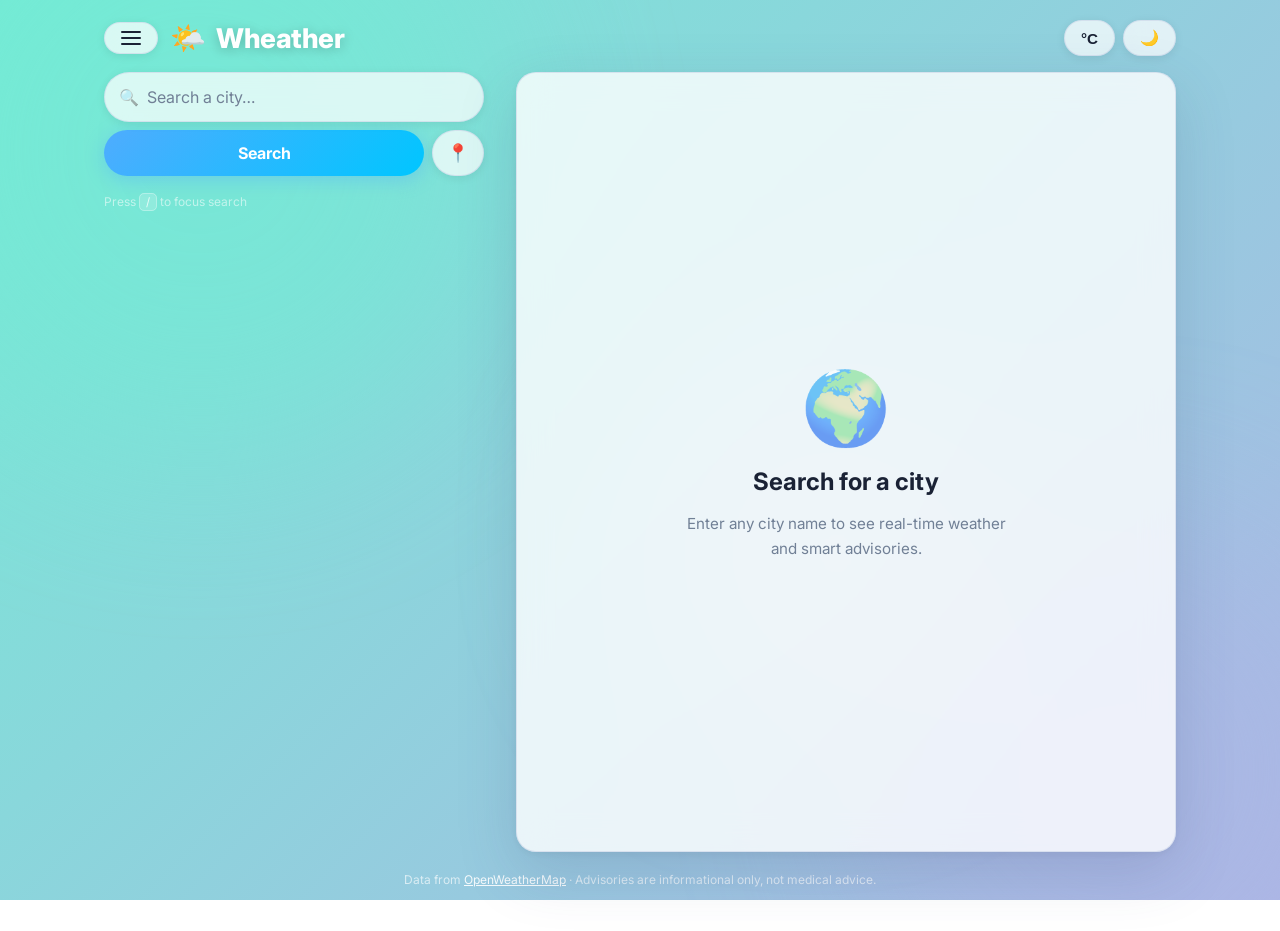
==== commit 776d5fb8: "UI changes" ====
--- a/index.html
+++ b/index.html
@@ -120,12 +120,6 @@
           <span id="error-message"></span>
         </div>
 
-        <!-- Favourites -->
-        <div class="side-block" id="favourites-row" hidden>
-          <p class="side-block__label">⭐ Favourites</p>
-          <div class="history-chips" id="fav-chips" aria-label="Favourite cities"></div>
-        </div>
-
         <!-- Desktop-only tip -->
         <div class="keyboard-tip" aria-hidden="true">
           Press <kbd>/</kbd> to focus search
@@ -159,15 +153,12 @@
         <!-- Weather Card -->
         <section class="weather-card" id="weather-card" hidden aria-label="Weather information">
 
-          <!-- Location + Time + Fav -->
+          <!-- Location + Time -->
           <div class="card-header">
             <div class="card-location">
               <h2 id="location" class="location-name"></h2>
               <p id="local-time" class="local-time"></p>
             </div>
-            <button id="fav-btn" class="icon-btn fav-btn" title="Save as favourite" aria-label="Add to favourites" aria-pressed="false">
-              ☆
-            </button>
           </div>
 
           <!-- Hero: Icon + Temp + Condition -->
@@ -217,6 +208,24 @@
           <p class="card-footer" id="last-updated"></p>
         </section>
 
+        <!-- Hourly Forecast (Next 24h) -->
+        <section class="forecast-card" id="hourly-card" hidden aria-label="Hourly forecast">
+          <div class="forecast-header">
+            <span aria-hidden="true">⏱️</span>
+            <h3 class="forecast-title">Hourly Forecast</h3>
+          </div>
+          <div class="hourly-scroll" id="hourly-list"></div>
+        </section>
+
+        <!-- Daily Forecast (5-Day) -->
+        <section class="forecast-card" id="daily-card" hidden aria-label="Daily forecast">
+          <div class="forecast-header">
+            <span aria-hidden="true">📅</span>
+            <h3 class="forecast-title">5-Day Forecast</h3>
+          </div>
+          <ul class="daily-list" id="daily-list"></ul>
+        </section>
+
         <!-- Empty state (shown before first search on desktop) -->
         <div class="empty-state" id="empty-state">
           <div class="empty-state__icon">🌍</div>
--- a/style.css
+++ b/style.css
@@ -6,6 +6,7 @@
 
 /* ── RESET ─────────────────────────────────────────────────── */
 *, *::before, *::after { box-sizing: border-box; margin: 0; padding: 0; }
+[hidden] { display: none !important; }
 
 /* ── DESIGN TOKENS ─────────────────────────────────────────── */
 :root {
@@ -887,6 +888,165 @@
   text-align: right;
 }
 
+/* ── FORECAST CARDS (HOURLY & DAILY) ───────────────────────── */
+.forecast-card {
+  background: var(--bg-card);
+  border: 1px solid var(--border);
+  border-radius: var(--r-card);
+  padding: 20px 24px;
+  backdrop-filter: blur(16px);
+  -webkit-backdrop-filter: blur(16px);
+  box-shadow: var(--shadow);
+  display: flex;
+  flex-direction: column;
+  gap: 14px;
+  animation: cardPop 0.38s cubic-bezier(0.34,1.56,0.64,1);
+}
+
+.forecast-header {
+  display: flex;
+  align-items: center;
+  gap: 8px;
+}
+
+.forecast-title {
+  font-size: 0.85rem;
+  font-weight: 800;
+  letter-spacing: 0.9px;
+  text-transform: uppercase;
+  color: var(--txt-2);
+}
+
+/* Hourly horizontal strip */
+.hourly-scroll {
+  display: grid;
+  grid-auto-flow: column;
+  grid-auto-columns: minmax(78px, 1fr);
+  gap: 10px;
+  overflow-x: auto;
+  padding-bottom: 6px;
+  scrollbar-width: thin;
+  scrollbar-color: var(--border) transparent;
+}
+
+.hourly-item {
+  background: var(--bg-stats);
+  border: 1px solid var(--border);
+  border-radius: var(--r-sm);
+  padding: 12px 8px;
+  display: flex;
+  flex-direction: column;
+  align-items: center;
+  gap: 6px;
+  text-align: center;
+  transition: background var(--ease), transform var(--ease);
+}
+
+.hourly-item:hover {
+  background: var(--bg-glass-hover);
+  transform: translateY(-2px);
+}
+
+.hourly-time {
+  font-size: 0.75rem;
+  font-weight: 600;
+  color: var(--txt-m);
+  white-space: nowrap;
+}
+
+.hourly-icon {
+  font-size: 1.8rem;
+  line-height: 1;
+}
+
+.hourly-temp {
+  font-size: 1rem;
+  font-weight: 800;
+  color: var(--txt);
+}
+
+.hourly-pop {
+  font-size: 0.7rem;
+  font-weight: 600;
+  color: var(--info);
+  min-height: 14px;
+}
+
+/* Daily vertical list */
+.daily-list {
+  list-style: none;
+  display: flex;
+  flex-direction: column;
+  gap: 8px;
+}
+
+.daily-row {
+  display: grid;
+  grid-template-columns: 76px 36px 46px 1fr 110px;
+  align-items: center;
+  gap: 10px;
+  padding: 10px 14px;
+  background: var(--bg-stats);
+  border: 1px solid var(--border);
+  border-radius: var(--r-sm);
+  transition: background var(--ease);
+}
+
+.daily-row:hover {
+  background: var(--bg-glass-hover);
+}
+
+.daily-day {
+  font-size: 0.9rem;
+  font-weight: 700;
+  color: var(--txt);
+}
+
+.daily-icon {
+  font-size: 1.5rem;
+  text-align: center;
+  line-height: 1;
+}
+
+.daily-pop {
+  font-size: 0.75rem;
+  font-weight: 600;
+  color: var(--info);
+  text-align: center;
+}
+
+.daily-cond {
+  font-size: 0.82rem;
+  font-weight: 500;
+  color: var(--txt-2);
+  text-transform: capitalize;
+  white-space: nowrap;
+  overflow: hidden;
+  text-overflow: ellipsis;
+}
+
+.daily-temps {
+  display: flex;
+  align-items: center;
+  justify-content: flex-end;
+  gap: 8px;
+  font-size: 0.9rem;
+  font-weight: 700;
+}
+
+.daily-low  { color: var(--txt-m); font-weight: 600; }
+.daily-high { color: var(--txt); }
+
+@media (max-width: 520px) {
+  .forecast-card { padding: 16px; }
+  .daily-row {
+    grid-template-columns: 60px 32px 1fr 90px;
+    gap: 8px;
+    padding: 10px 12px;
+  }
+  .daily-pop { display: none; }
+}
+
 /* ── EMPTY STATE (desktop right panel before first search) ─── */
 .empty-state {
   display: flex;
@@ -926,6 +1086,7 @@
   outline-offset: 3px;
   border-radius: 4px;
 }
+.search-input:focus-visible { outline: none; }
 button:focus:not(:focus-visible) { outline: none; }
 
 /* ══════════════════════════════════════════════════════════════
